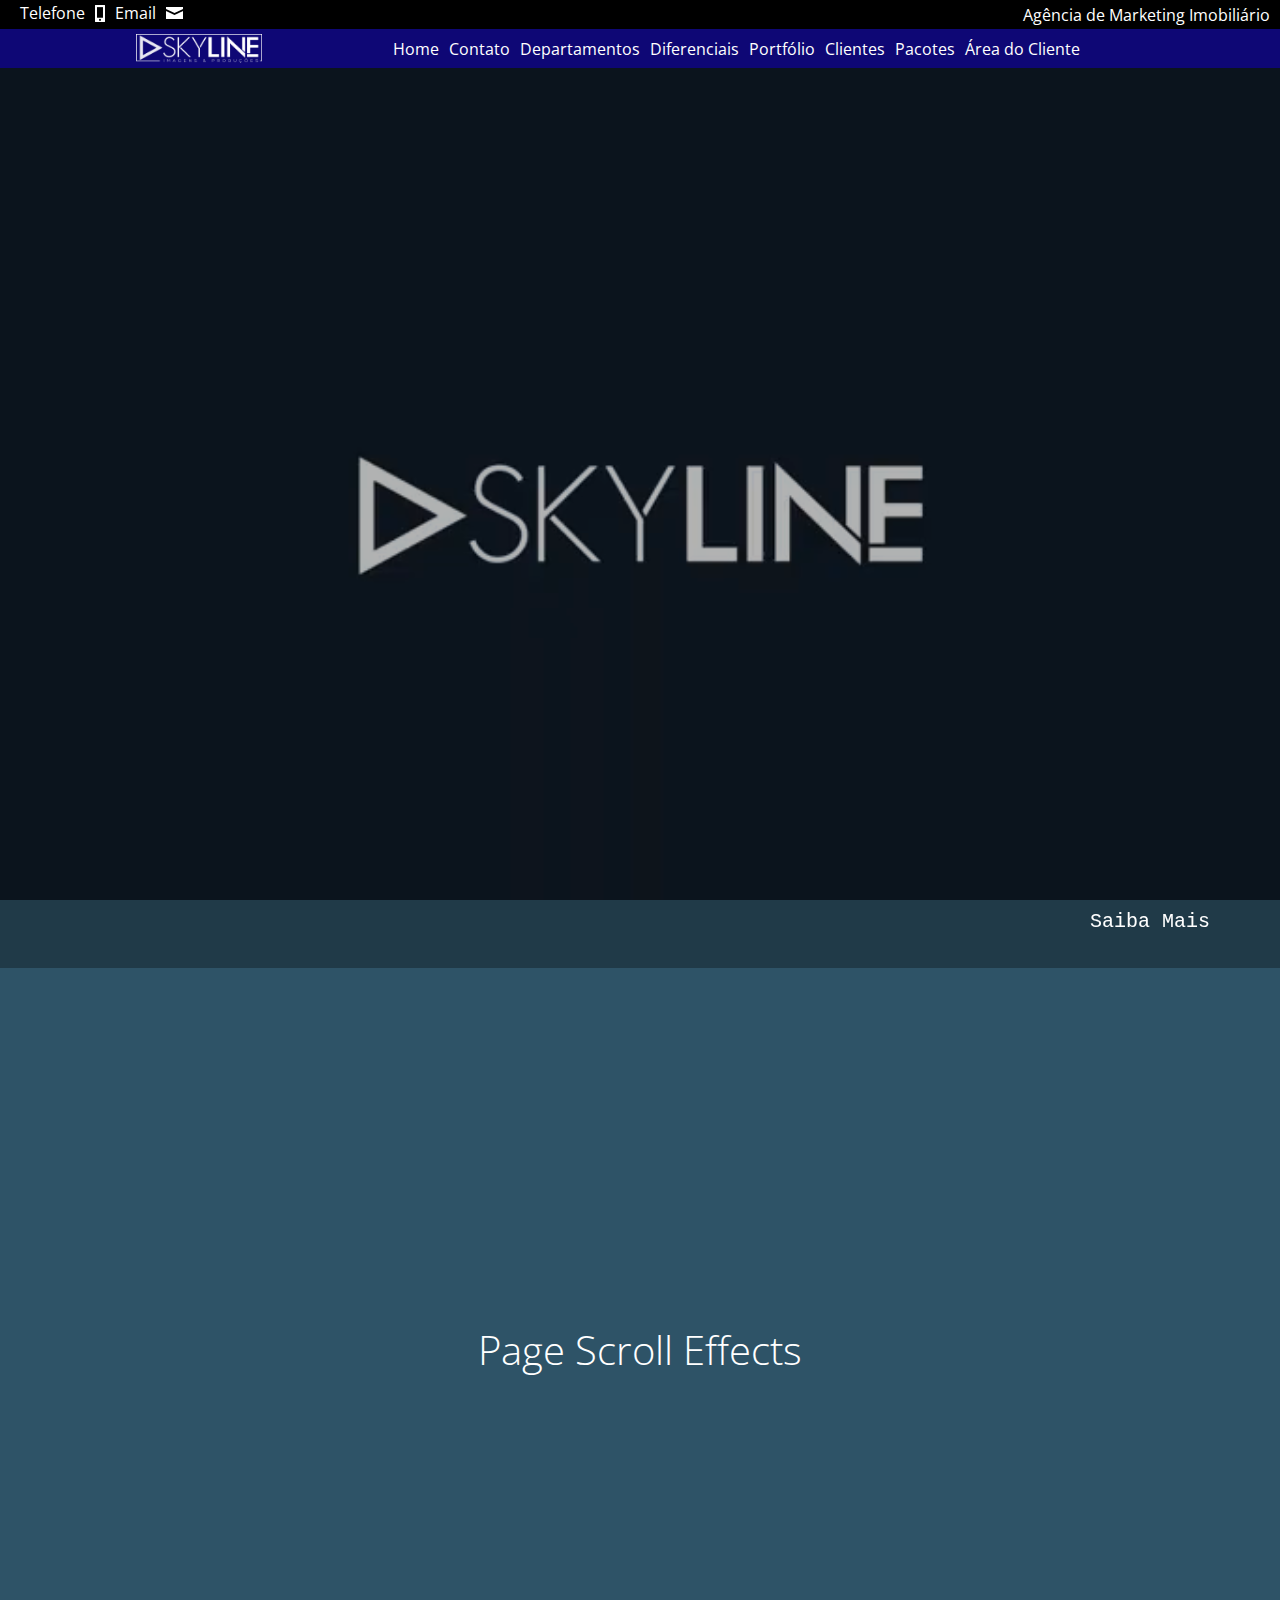
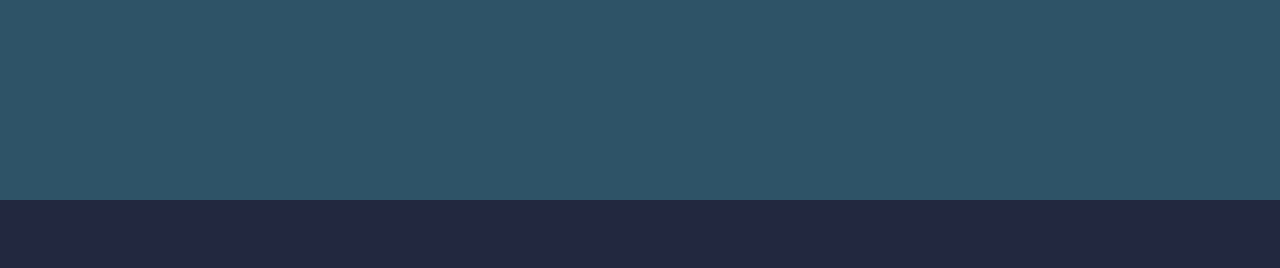
==== index.html @ b9fa9460 "primeira versão" ====
<!DOCTYPE html>
<html lang="pt-br">
<head>
    <meta charset="UTF-8">
    <meta name="viewport" content="width=device-width, initial-scale=1.0">
    <meta http-equiv="X-UA-Compatible" content="ie=edge">
    <link rel="stylesheet" href="https://stackpath.bootstrapcdn.com/bootstrap/4.3.1/css/bootstrap.min.css" integrity="sha384-ggOyR0iXCbMQv3Xipma34MD+dH/1fQ784/j6cY/iJTQUOhcWr7x9JvoRxT2MZw1T" crossorigin="anonymous">
    <script src="https://code.jquery.com/jquery-3.3.1.slim.min.js" integrity="sha384-q8i/X+965DzO0rT7abK41JStQIAqVgRVzpbzo5smXKp4YfRvH+8abtTE1Pi6jizo" crossorigin="anonymous"></script>
    <script src="https://cdnjs.cloudflare.com/ajax/libs/popper.js/1.14.7/umd/popper.min.js" integrity="sha384-UO2eT0CpHqdSJQ6hJty5KVphtPhzWj9WO1clHTMGa3JDZwrnQq4sF86dIHNDz0W1" crossorigin="anonymous"></script>
    <script src="https://stackpath.bootstrapcdn.com/bootstrap/4.3.1/js/bootstrap.min.js" integrity="sha384-JjSmVgyd0p3pXB1rRibZUAYoIIy6OrQ6VrjIEaFf/nJGzIxFDsf4x0xIM+B07jRM" crossorigin="anonymous"></script>
    <link rel="stylesheet" href="./style.css" crossorigin="anonymous">
    <link href='http://fonts.googleapis.com/css?family=Open+Sans:400,300,700' rel='stylesheet' type='text/css'>
	<link rel="stylesheet" href="sources/css/reset.css"> <!-- CSS reset -->
	<link rel="stylesheet" href="sources/css/style.css"> <!-- Resource style -->
	<script src="sources/js/modernizr.js"></script> <!-- Modernizr -->
</head>
<body data-hijacking="off" data-animation="parallax">
    <nav class="navbar navbar-expand-lg topCard nav-justifield">
        <ul class="navbar-nav mr-auto">
            <li class="nav-item contato">
                Telefone
            </li>
            <li class="nav-item contato">
                <img src="./resources/telefone.png" alt="">
            </li>
            <li class="nav-item contato">
                Email
            </li>
            <li class="nav-item contato">
                    <img src="./resources/email.png" alt="">
            </li>
        </ul>
            Agência de Marketing Imobiliário
    </nav>
  
    <div style="width: 100%;height: 20%;  background-color: #0e0775">
        <nav class="navbar navbar-expand-lg">
                <img  id="imagenTopo" src="./resources/content.png" alt="" width="10%">
                <ul class="navbar-nav mr-auto ">
                    <li class="nav-item">
                            <a class="nav-link" href="#">Home <span class="sr-only">(current)</span></a>
                    </li>
                    <li class="nav-item">
                            <a class="nav-link" href="#">Contato</a>
                    </li>
                    <li id="linktop" class="nav-item">
                            <a class="nav-link" href="#">Departamentos</a>
                    </li>
                    <li class="nav-item">
                            <a class="nav-link" href="#">Diferenciais</a>
                    </li>
                    <li class="nav-item">
                            <a class="nav-link" href="#">Portfólio</a>
                    </li>
                    <li class="nav-item">
                            <a class="nav-link" href="#">Clientes</a>
                    </li>
                    <li class="nav-item">
                            <a class="nav-link" href="#">Pacotes</a>
                    </li>
                    <li class="nav-item">
                            <a class="nav-link" href="#">Área do Cliente</a>
                    </li>
                </ul>
        </nav>
    </div>
    <section class="cd-section visible " >
        <header>
            <div class="overlay"></div>
            <video playsinline="playsinline" autoplay="autoplay" muted="muted" loop="loop" width="100%"  height="100%">
                    <source src="./resources/videos/SkylinePromoVideo.mp4" type="video/mp4">
            </video>
            <div class="container h-100">
                <div class="">
                    <a id="linkSaibaMais" href="#">Saiba Mais</a>
                </div>
            </div>
        </header>
    </section>
    <section class="cd-section visible">
        <div>
           <h2>Page Scroll Effects</h2>
        </div>
    </section>
    <script src="./sources/js/jquery-2.1.4.js"></script>
    <script src="./sources/js/velocity.min.js"></script>
    <script src="./sources/js/velocity.ui.min.js"></script>
    <script src="./sources/js/main.js"></script> <!-- Resource jQuery -->
</body>
</html>
---- style.css ----
.nav{
    background-color: black;

}

#imagenTopo{
    margin-left: 10%;
    margin-right: 10%;
    clear: both;
}
.topCard{
    background-color: black;
    color: white;
}
/*
    Nav  links são todos brancos
*/
.nav-link{
   color: white;
}

.contato{
    margin-left: 10px;
}
.cd-section iframe{
    margin: 0 auto;
    display: block;
}

header {
    position: relative;
    background-color: black;
    height: 75vh;
    min-height: 25rem;
    width: 100%;
    height: 100%;
    overflow: hidden;
  }
  
  header video {
    position: absolute;
    top: 50%;
    left: 50%;
    min-width: 100%;
    min-height: 100%;
    width: auto;
    height: auto;
    z-index: 0;
    -ms-transform: translateX(-50%) translateY(-50%);
    -moz-transform: translateX(-50%) translateY(-50%);
    -webkit-transform: translateX(-50%) translateY(-50%);
    transform: translateX(-50%) translateY(-50%);
  }
  
  header .container {
    position: relative;
    z-index: 2;
  }
  
  header .overlay {
    position: absolute;
    top: 0;
    left: 0;
    height: 100%;
    width: 100%;
    background-color: black;
    opacity: 0.3;
    z-index: 1;
  }
#linkSaibaMais{
    color: white;
    font-family: 'Courier New', Courier, monospace;
    font-size: 20px;
    position: absolute;
    bottom: 4%;
    right: 0;  
  }
---- sources/css/style.css ----
/* -------------------------------- 

Primary style

-------------------------------- */
*, *::after, *::before {
  box-sizing: border-box;
}

html {
  font-size: 62.5%;
}

body {
  font-size: 1.6rem;
  font-family: "Open Sans", sans-serif;
  color: #ffffff;
  background-color: #22283f;
  -webkit-font-smoothing: antialiased;
  -moz-osx-font-smoothing: grayscale;
}
body::before {
  /* never visible - this is used in jQuery to check the current MQ */
  content: 'mobile';
  display: none;
}
@media only screen and (min-width: 1050px) {
  body::before {
    /* never visible - this is used in jQuery to check the current MQ */
    content: 'desktop';
  }
}

a {
  color: #267481;
  text-decoration: none;
}

/* -------------------------------- 

Main Components 

-------------------------------- */
@media only screen and (min-width: 1050px) {
  body[data-hijacking="on"] {
    overflow: hidden;
  }
}

.cd-section {
  height: 100vh;
}
.cd-section h2 {
  line-height: 100vh;
  text-align: center;
  font-size: 2.4rem;
}
.cd-section:first-of-type > div {
  background-color: #2b334f;
}
.cd-section:first-of-type > div::before {
  /* alert -> all scrolling effects are not visible on small devices */
  content: 'Effects not visible on mobile!';
  position: absolute;
  width: 100%;
  text-align: center;
  top: 20px;
  z-index: 2;
  font-weight: bold;
  font-size: 1.3rem;
  text-transform: uppercase;
  color: #6a7083;
}
.cd-section:nth-of-type(2) > div {
  background-color: #2e5367;
}
.cd-section:nth-of-type(3) > div {
  background-color: #267481;
}
.cd-section:nth-of-type(4) > div {
  background-color: #fcb052;
}
.cd-section:nth-of-type(5) > div {
  background-color: #f06a59;
}
[data-animation="parallax"] .cd-section > div, [data-animation="fixed"] .cd-section > div, [data-animation="opacity"] .cd-section > div {
  background-position: center center;
  background-repeat: no-repeat;
  background-size: cover;
}
[data-animation="parallax"] .cd-section:first-of-type > div, [data-animation="fixed"] .cd-section:first-of-type > div, [data-animation="opacity"] .cd-section:first-of-type > div {
  background-image: url("../img/img-1.jpg");
}
[data-animation="parallax"] .cd-section:nth-of-type(2) > div, [data-animation="fixed"] .cd-section:nth-of-type(2) > div, [data-animation="opacity"] .cd-section:nth-of-type(2) > div {
  background-image: url("../img/img-2.jpg");
}
[data-animation="parallax"] .cd-section:nth-of-type(3) > div, [data-animation="fixed"] .cd-section:nth-of-type(3) > div, [data-animation="opacity"] .cd-section:nth-of-type(3) > div {
  background-image: url("../img/img-3.jpg");
}
[data-animation="parallax"] .cd-section:nth-of-type(4) > div, [data-animation="fixed"] .cd-section:nth-of-type(4) > div, [data-animation="opacity"] .cd-section:nth-of-type(4) > div {
  background-image: url("../img/img-4.jpg");
}
[data-animation="parallax"] .cd-section:nth-of-type(5) > div, [data-animation="fixed"] .cd-section:nth-of-type(5) > div, [data-animation="opacity"] .cd-section:nth-of-type(5) > div {
  background-image: url("../img/img-5.jpg");
}
@media only screen and (min-width: 1050px) {
  .cd-section h2 {
    font-size: 4rem;
    font-weight: 300;
  }
  [data-hijacking="on"] .cd-section {
    opacity: 0;
    visibility: hidden;
    position: absolute;
    top: 0;
    left: 0;
    width: 100%;
  }
  [data-hijacking="on"] .cd-section > div {
    visibility: visible;
  }
  [data-hijacking="off"] .cd-section > div {
    opacity: 0;
  }
  [data-animation="rotate"] .cd-section {
    /* enable a 3D-space for children elements */
    -webkit-perspective: 1800px;
    -moz-perspective: 1800px;
    perspective: 1800px;
  }
  [data-hijacking="on"][data-animation="rotate"] .cd-section:not(:first-of-type) {
    -webkit-perspective-origin: center 0;
    -moz-perspective-origin: center 0;
    perspective-origin: center 0;
  }
  [data-animation="scaleDown"] .cd-section > div, [data-animation="gallery"] .cd-section > div, [data-animation="catch"] .cd-section > div {
    box-shadow: 0 0 0 rgba(25, 30, 46, 0.4);
  }
  [data-animation="opacity"] .cd-section.visible > div {
    z-index: 1;
  }
}

@media only screen and (min-width: 1050px) {
  .cd-section:first-of-type > div::before {
    display: none;
  }
}
@media only screen and (min-width: 1050px) {
  .cd-section > div {
    position: fixed;
    top: 0;
    left: 0;
    width: 100%;
    /* Force Hardware Acceleration */
    -webkit-transform: translateZ(0);
    -moz-transform: translateZ(0);
    -ms-transform: translateZ(0);
    -o-transform: translateZ(0);
    transform: translateZ(0);
    -webkit-backface-visibility: hidden;
    backface-visibility: hidden;
  }
  [data-hijacking="on"] .cd-section > div {
    position: absolute;
  }
  [data-animation="rotate"] .cd-section > div {
    -webkit-transform-origin: center bottom;
    -moz-transform-origin: center bottom;
    -ms-transform-origin: center bottom;
    -o-transform-origin: center bottom;
    transform-origin: center bottom;
  }
}

.cd-vertical-nav {
  /* lateral navigation */
  position: fixed;
  z-index: 1;
  right: 3%;
  top: 50%;
  bottom: auto;
  -webkit-transform: translateY(-50%);
  -moz-transform: translateY(-50%);
  -ms-transform: translateY(-50%);
  -o-transform: translateY(-50%);
  transform: translateY(-50%);
  display: none;
}
.cd-vertical-nav a {
  display: block;
  height: 40px;
  width: 40px;
  /* image replace */
  overflow: hidden;
  text-indent: 100%;
  white-space: nowrap;
  background: url(../img/cd-icon-arrow.svg) no-repeat center center;
}
.cd-vertical-nav a.cd-prev {
  -webkit-transform: rotate(180deg);
  -moz-transform: rotate(180deg);
  -ms-transform: rotate(180deg);
  -o-transform: rotate(180deg);
  transform: rotate(180deg);
  margin-bottom: 10px;
}
.cd-vertical-nav a.inactive {
  visibility: hidden;
  opacity: 0;
  -webkit-transition: opacity 0.2s 0s, visibility 0s 0.2s;
  -moz-transition: opacity 0.2s 0s, visibility 0s 0.2s;
  transition: opacity 0.2s 0s, visibility 0s 0.2s;
}
@media only screen and (min-width: 1050px) {
  .cd-vertical-nav {
    display: block;
  }
}
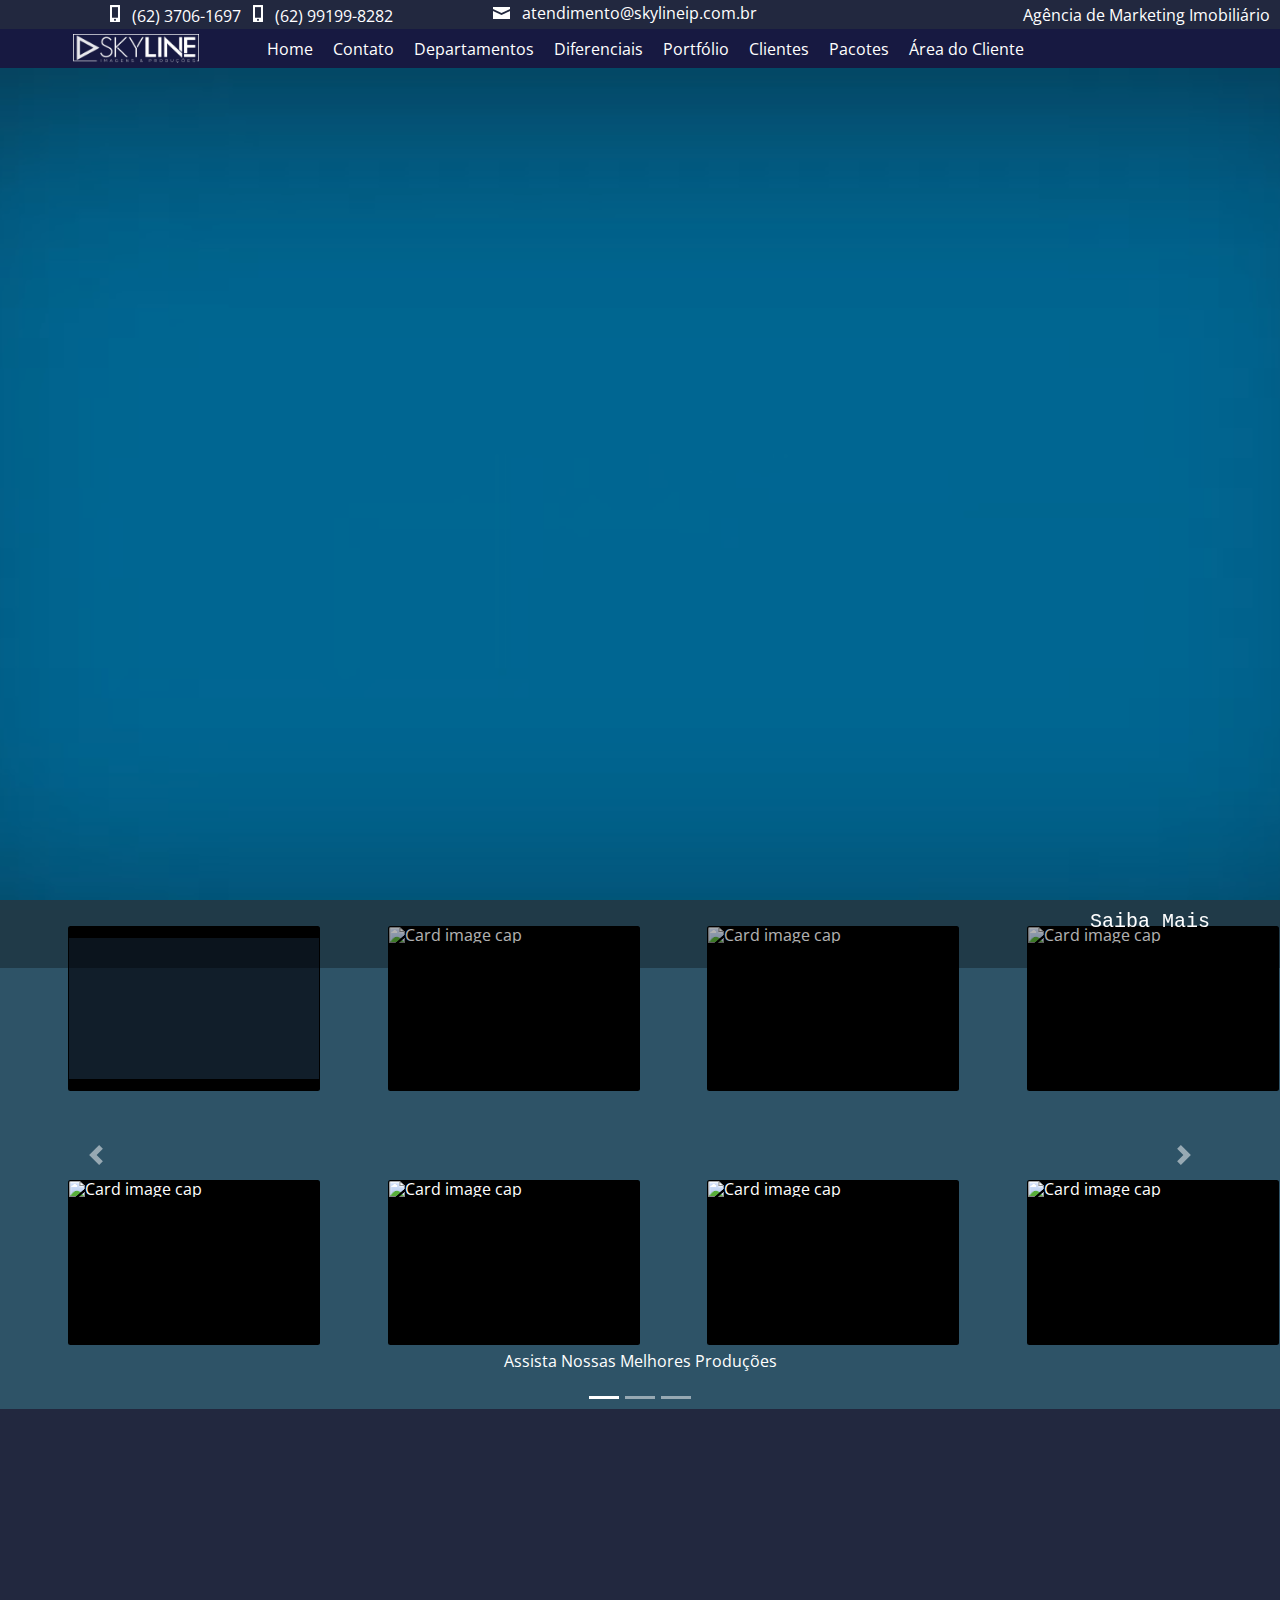
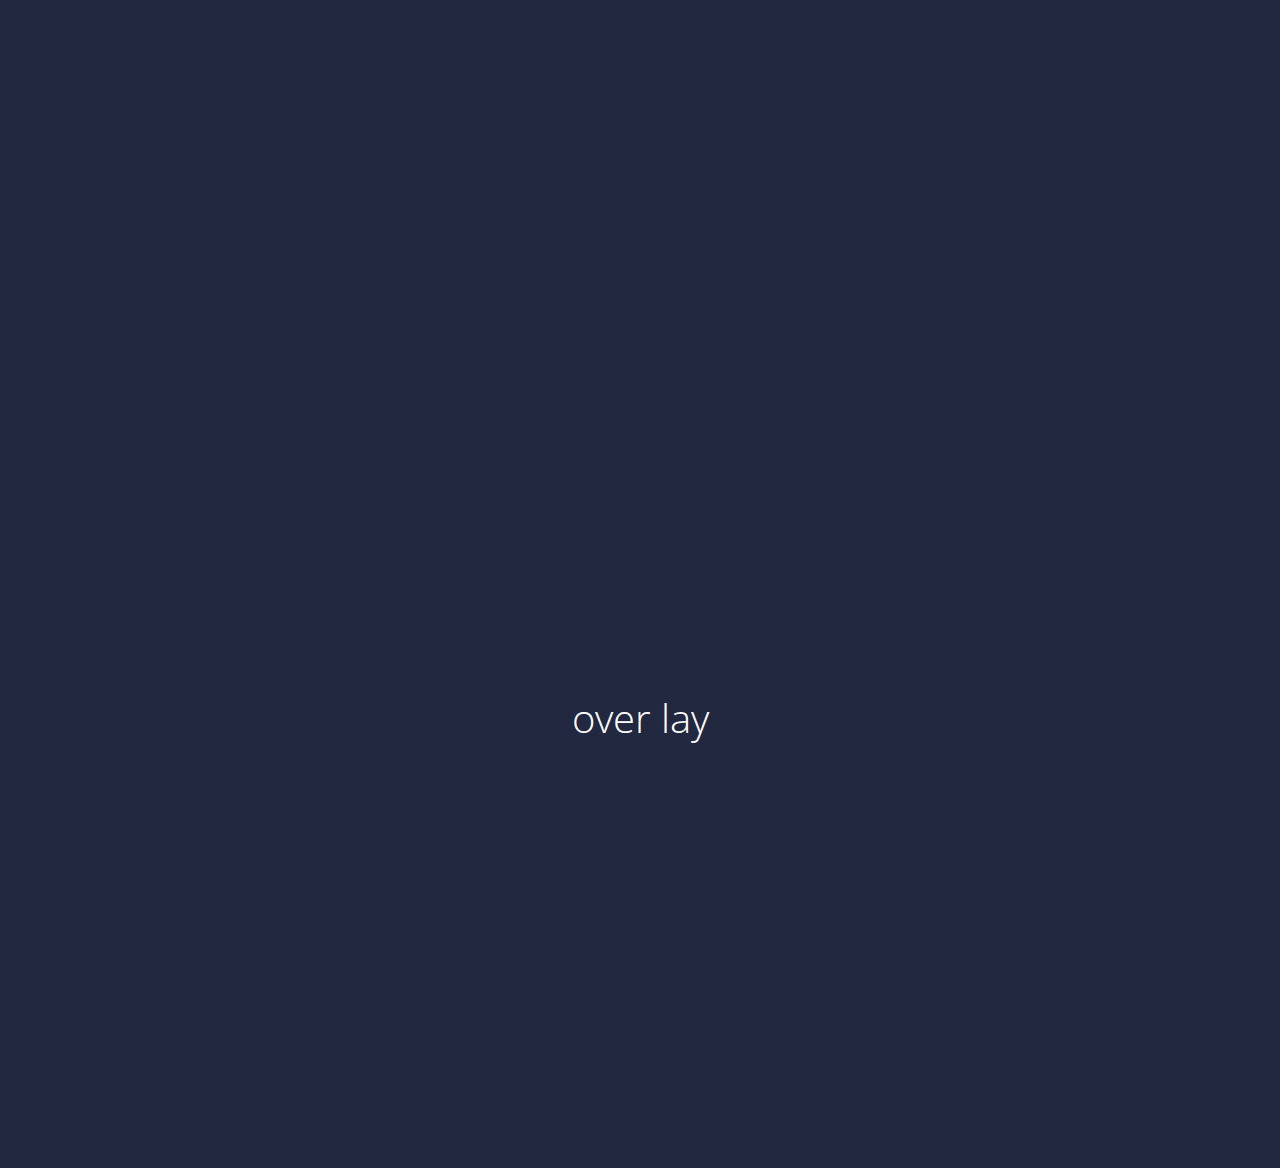
==== commit 68f8c6f1: "Paigina  efeito de carrosel" ====
--- a/index.html
+++ b/index.html
@@ -5,66 +5,64 @@
     <meta name="viewport" content="width=device-width, initial-scale=1.0">
     <meta http-equiv="X-UA-Compatible" content="ie=edge">
     <link rel="stylesheet" href="https://stackpath.bootstrapcdn.com/bootstrap/4.3.1/css/bootstrap.min.css" integrity="sha384-ggOyR0iXCbMQv3Xipma34MD+dH/1fQ784/j6cY/iJTQUOhcWr7x9JvoRxT2MZw1T" crossorigin="anonymous">
+    <link rel="stylesheet" href="sources/css/reset.css"> <!-- CSS reset -->
+    <link rel="stylesheet" href="sources/css/style.css"> <!-- Resource style -->
+    <link rel="stylesheet" href="./style.css" crossorigin="anonymous">
+    <link href='http://fonts.googleapis.com/css?family=Open+Sans:400,300,700' rel='stylesheet' type='text/css'>
     <script src="https://code.jquery.com/jquery-3.3.1.slim.min.js" integrity="sha384-q8i/X+965DzO0rT7abK41JStQIAqVgRVzpbzo5smXKp4YfRvH+8abtTE1Pi6jizo" crossorigin="anonymous"></script>
     <script src="https://cdnjs.cloudflare.com/ajax/libs/popper.js/1.14.7/umd/popper.min.js" integrity="sha384-UO2eT0CpHqdSJQ6hJty5KVphtPhzWj9WO1clHTMGa3JDZwrnQq4sF86dIHNDz0W1" crossorigin="anonymous"></script>
     <script src="https://stackpath.bootstrapcdn.com/bootstrap/4.3.1/js/bootstrap.min.js" integrity="sha384-JjSmVgyd0p3pXB1rRibZUAYoIIy6OrQ6VrjIEaFf/nJGzIxFDsf4x0xIM+B07jRM" crossorigin="anonymous"></script>
-    <link rel="stylesheet" href="./style.css" crossorigin="anonymous">
-    <link href='http://fonts.googleapis.com/css?family=Open+Sans:400,300,700' rel='stylesheet' type='text/css'>
-	<link rel="stylesheet" href="sources/css/reset.css"> <!-- CSS reset -->
-	<link rel="stylesheet" href="sources/css/style.css"> <!-- Resource style -->
 	<script src="sources/js/modernizr.js"></script> <!-- Modernizr -->
 </head>
-<body data-hijacking="off" data-animation="parallax">
-    <nav class="navbar navbar-expand-lg topCard nav-justifield">
+<body data-hijacking="off" data-animation="none">
+    <nav class="navbar navbar-expand-lg nav-justifield">
         <ul class="navbar-nav mr-auto">
             <li class="nav-item contato">
-                Telefone
+                <img src="./resources/telefone.png" alt=""> &nbsp; 
+                (62) 3706-1697 &nbsp;
+                <img src="./resources/telefone.png" alt=""> &nbsp; 
+                (62) 99199-8282
+               
             </li>
             <li class="nav-item contato">
-                <img src="./resources/telefone.png" alt="">
-            </li>
-            <li class="nav-item contato">
-                Email
-            </li>
-            <li class="nav-item contato">
-                    <img src="./resources/email.png" alt="">
+                <img src="./resources/email.png" alt=""> &nbsp;
+                atendimento@skylineip.com.br
             </li>
         </ul>
             Agência de Marketing Imobiliário
     </nav>
-  
-    <div style="width: 100%;height: 20%;  background-color: #0e0775">
-        <nav class="navbar navbar-expand-lg">
-                <img  id="imagenTopo" src="./resources/content.png" alt="" width="10%">
+    <div style="width: 100%;height: 20%;  background-color: #171941">
+        <nav class="navbar navbar-expand-lg subTopNavBar">
+                <img  id="imagenLogo" src="./resources/content.png" alt="Logo Skyline" width="10%">
                 <ul class="navbar-nav mr-auto ">
-                    <li class="nav-item">
-                            <a class="nav-link" href="#">Home <span class="sr-only">(current)</span></a>
-                    </li>
-                    <li class="nav-item">
-                            <a class="nav-link" href="#">Contato</a>
-                    </li>
-                    <li id="linktop" class="nav-item">
-                            <a class="nav-link" href="#">Departamentos</a>
-                    </li>
-                    <li class="nav-item">
-                            <a class="nav-link" href="#">Diferenciais</a>
-                    </li>
-                    <li class="nav-item">
-                            <a class="nav-link" href="#">Portfólio</a>
-                    </li>
-                    <li class="nav-item">
-                            <a class="nav-link" href="#">Clientes</a>
-                    </li>
-                    <li class="nav-item">
-                            <a class="nav-link" href="#">Pacotes</a>
-                    </li>
-                    <li class="nav-item">
-                            <a class="nav-link" href="#">Área do Cliente</a>
+                    <li class="nav-item subBarItem">
+                            <a class="subBarLink nav-link" href="#">Home <span class="sr-only">(current)</span></a>
+                    </li>
+                    <li class="nav-item subBarItem">
+                            <a class="subBarLink nav-link" href="#">Contato</a>
+                    </li>
+                    <li class="nav-item subBarItem">
+                            <a class="subBarLink nav-link" href="#">Departamentos</a>
+                    </li>
+                    <li class="nav-item subBarItem">
+                            <a class="subBarLink nav-link" href="#">Diferenciais</a>
+                    </li>
+                    <li class="nav-item subBarItem">
+                            <a class="subBarLink nav-link" href="#">Portfólio</a>
+                    </li>
+                    <li class="nav-item subBarItem">
+                            <a class="subBarLink nav-link" href="#">Clientes</a>
+                    </li>
+                    <li class="nav-item subBarItem">
+                            <a class="subBarLink nav-link" href="#">Pacotes</a>
+                    </li>
+                    <li class="nav-item subBarItem">
+                            <a class="subBarLink nav-link" href="#">Área do Cliente</a>
                     </li>
                 </ul>
         </nav>
     </div>
-    <section class="cd-section visible " >
+    <section class="cd-section visible paginaum" >
         <header>
             <div class="overlay"></div>
             <video playsinline="playsinline" autoplay="autoplay" muted="muted" loop="loop" width="100%"  height="100%">
@@ -77,10 +75,229 @@
             </div>
         </header>
     </section>
-    <section class="cd-section visible">
-        <div>
-           <h2>Page Scroll Effects</h2>
+    <section class="cd-section visible paginadois">
+        <!--Carousel Wrapper-->
+        <div id="video-carousel-example2" class="carousel slide carousel-fade" data-ride="carousel">
+            <!--Indicadores-->
+            <ol class="carousel-indicators">
+                <li data-target="#video-carousel-example2" data-slide-to="0" class="active"></li>
+                <li data-target="#video-carousel-example2" data-slide-to="1"></li>
+                <li data-target="#video-carousel-example2" data-slide-to="2"></li>
+            </ol>
+            <!--/.Indicadores-->
+            <!--Slides-->
+            <div class="carousel-inner" role="listbox">
+            <!-- First slide -->
+            <div class="carousel-item active">
+                <!--Mask color-->
+                <div class="view">
+                    <div class="card videoList">
+                    <video playsinline="playsinline" autoplay="autoplay" muted="muted" loop="loop" width="100%"  height="100%">
+                            <source src="./resources/videos/SkylinePromoVideo.mp4" type="video/mp4">
+                    </video>
+                    </div>
+                    <div class="card videoList">
+                    <img class="card-img-top" src="..." alt="Card image cap">
+                        <div class="card-body">
+                            
+                        </div>
+                    </div>
+                    <div class="card videoList">
+                    <img class="card-img-top" src="..." alt="Card image cap">
+                        <div class="card-body">
+                            
+                        </div>
+                    </div>
+                    <div class="card videoList">
+                    <img class="card-img-top" src="..." alt="Card image cap">
+                        <div class="card-body">
+                            
+                        </div>
+                    </div>
+                    <div class="quebraFloat"></div>
+                    <div class="card videoList">
+                    <img class="card-img-top" src="..." alt="Card image cap">
+                        <div class="card-body">
+                            
+                        </div>
+                    </div>
+                    <div class="card videoList">
+                    <img class="card-img-top" src="..." alt="Card image cap">
+                        <div class="card-body">
+                            
+                        </div>
+                    </div>
+                    <div class="card videoList">
+                    <img class="card-img-top" src="..." alt="Card image cap">
+                        <div class="card-body">
+                            
+                        </div>
+                    </div>
+                    <div class="card videoList">
+                    <img class="card-img-top" src="..." alt="Card image cap">
+                        <div class="card-body">
+                            
+                        </div>
+                    </div>                
+                </div>
+                <!--Caption-->
+                <div class="carousel-caption">
+                <div class="animated fadeInDown">
+                    <h3 class="h3-responsive">Assista Nossas Melhores Produções</h3>
+                </div>
+                </div>
+                <!--Caption-->
+            </div>
+            <!-- /.First slide -->
+        
+            <!-- Second slide -->
+            <div class="carousel-item">
+                <!--Mask color-->
+                <div class="view">
+                        <div class="card videoList">
+                        <img class="card-img-top" src="..." alt="Card image cap">
+                            <div class="card-body">
+                                
+                            </div>
+                        </div>
+                        <div class="card videoList">
+                        <img class="card-img-top" src="..." alt="Card image cap">
+                            <div class="card-body">
+                                
+                            </div>
+                        </div>
+                        <div class="card videoList">
+                        <img class="card-img-top" src="..." alt="Card image cap">
+                            <div class="card-body">
+                                
+                            </div>
+                        </div>
+                        <div class="card videoList">
+                        <img class="card-img-top" src="..." alt="Card image cap">
+                            <div class="card-body">
+                                
+                            </div>
+                        </div>
+                        <div class="quebraFloat"></div>
+                        <div class="card videoList">
+                        <img class="card-img-top" src="..." alt="Card image cap">
+                            <div class="card-body">
+                                
+                            </div>
+                        </div>
+                        <div class="card videoList">
+                        <img class="card-img-top" src="..." alt="Card image cap">
+                            <div class="card-body">
+                                
+                            </div>
+                        </div>
+                        <div class="card videoList">
+                        <img class="card-img-top" src="..." alt="Card image cap">
+                            <div class="card-body">
+                                
+                            </div>
+                        </div>
+                        <div class="card videoList">
+                        <img class="card-img-top" src="..." alt="Card image cap">
+                            <div class="card-body">
+                                
+                            </div>
+                        </div>
+                <div class="mask rgba-purple-slight"></div>
+                </div>
+        
+                <!--Caption-->
+                <div class="carousel-caption">
+                <div class="animated fadeInDown">
+                    <h3 class="h3-responsive">Super light mask</h3>
+                </div>
+                </div>
+                <!--Caption-->
+            </div>
+            <!-- /.Second slide -->
+        
+            <!-- Third slide -->
+            <div class="carousel-item">
+                <!--Mask color-->
+                <div class="view">
+                    <div class="card videoList">
+                        <img class="card-img-top" src="..." alt="Card image cap">
+                            <div class="card-body">
+                                
+                            </div>
+                        </div>
+                        <div class="card videoList">
+                        <img class="card-img-top" src="..." alt="Card image cap">
+                            <div class="card-body">
+                                
+                            </div>
+                        </div>
+                        <div class="card videoList">
+                        <img class="card-img-top" src="..." alt="Card image cap">
+                            <div class="card-body">
+                                
+                            </div>
+                        </div>
+                        <div class="card videoList">
+                        <img class="card-img-top" src="..." alt="Card image cap">
+                            <div class="card-body">
+                                
+                            </div>
+                        </div>
+                        <div class="quebraFloat"></div>
+                        <div class="card videoList">
+                        <img class="card-img-top" src="..." alt="Card image cap">
+                            <div class="card-body">
+                                
+                            </div>
+                        </div>
+                        <div class="card videoList">
+                        <img class="card-img-top" src="..." alt="Card image cap">
+                            <div class="card-body">
+                                
+                            </div>
+                        </div>
+                        <div class="card videoList">
+                        <img class="card-img-top" src="..." alt="Card image cap">
+                            <div class="card-body">
+                                
+                            </div>
+                        </div>
+                        <div class="card videoList">
+                        <img class="card-img-top" src="..." alt="Card image cap">
+                            <div class="card-body">
+                                
+                            </div>
+                        </div>
+                <div class="mask rgba-black-strong"></div>
+                </div>
+        
+                <!--Caption-->
+                <div class="carousel-caption">
+                <div class="animated fadeInDown">
+                    <h3 class="h3-responsive">Strong mask</h3>
+                </div>
+                </div>
+                <!--Caption-->
+            </div>
+            <!-- /.Third slide -->
+            </div>
+            <!--/.Slides-->
+            <!--Controls-->
+            <a class="carousel-control-prev" href="#video-carousel-example2" role="button" data-slide="prev">
+                <span class="carousel-control-prev-icon" aria-hidden="true"></span>
+                <span class="sr-only">Previous</span>
+            </a>
+            <a class="carousel-control-next" href="#video-carousel-example2" role="button" data-slide="next">
+                <span class="carousel-control-next-icon" aria-hidden="true"></span>
+                <span class="sr-only">Next</span>
+            </a>
+            <!--/.Controls-->
         </div>
+      <!--Carousel Wrapper-->
+    </section>
+    <section class="cd-section visible paginatres">
+        <h2>over lay</h2>
     </section>
     <script src="./sources/js/jquery-2.1.4.js"></script>
     <script src="./sources/js/velocity.min.js"></script>
--- a/style.css
+++ b/style.css
@@ -1,32 +1,38 @@
-.nav{
-    background-color: black;
-
+/* Barras de cima da pagina
+*
+*/
+/* Ajustes da Logo */
+#imagenLogo{
+    margin-left: 5%;
+    margin-right: 5%;
+}
+.topNav{
+    background-color: rgb(0, 0, 0);
+    color: white;
+}
+.subBarItem{
+  margin-right: 10px;
+  color: white;
+}
+.contato{
+  margin-left: 100px;
 }
 
-#imagenTopo{
-    margin-left: 10%;
-    margin-right: 10%;
-    clear: both;
-}
-.topCard{
-    background-color: black;
-    color: white;
-}
-/*
-    Nav  links são todos brancos
-*/
-.nav-link{
+.subBarLink{
    color: white;
 }
 
-.contato{
-    margin-left: 10px;
+
+/*
+**1ª Pagina (Slide)
+*/
+/*
+* Geremciamento de estilos do video
+*/
+.cd-section iframe{
+  margin: 0 auto;
+  display: block;
 }
-.cd-section iframe{
-    margin: 0 auto;
-    display: block;
-}
-
 header {
     position: relative;
     background-color: black;
@@ -67,6 +73,9 @@
     opacity: 0.3;
     z-index: 1;
   }
+/* Ajuste do Link saiba mais 
+**
+*/
 #linkSaibaMais{
     color: white;
     font-family: 'Courier New', Courier, monospace;
@@ -75,4 +84,21 @@
     bottom: 4%;
     right: 0;  
   }
-
+/*
+**2ª Pagina (Slide)
+*/
+.paginadois{
+  
+}
+.videoList{
+  margin-top: 2%;
+  margin-left: 5.3%;
+  margin-bottom: 5%;
+  height: 165px;
+  width: 252px;
+  float: left;
+  background-color: black;
+}
+.quebraFloat{
+  clear: both;
+}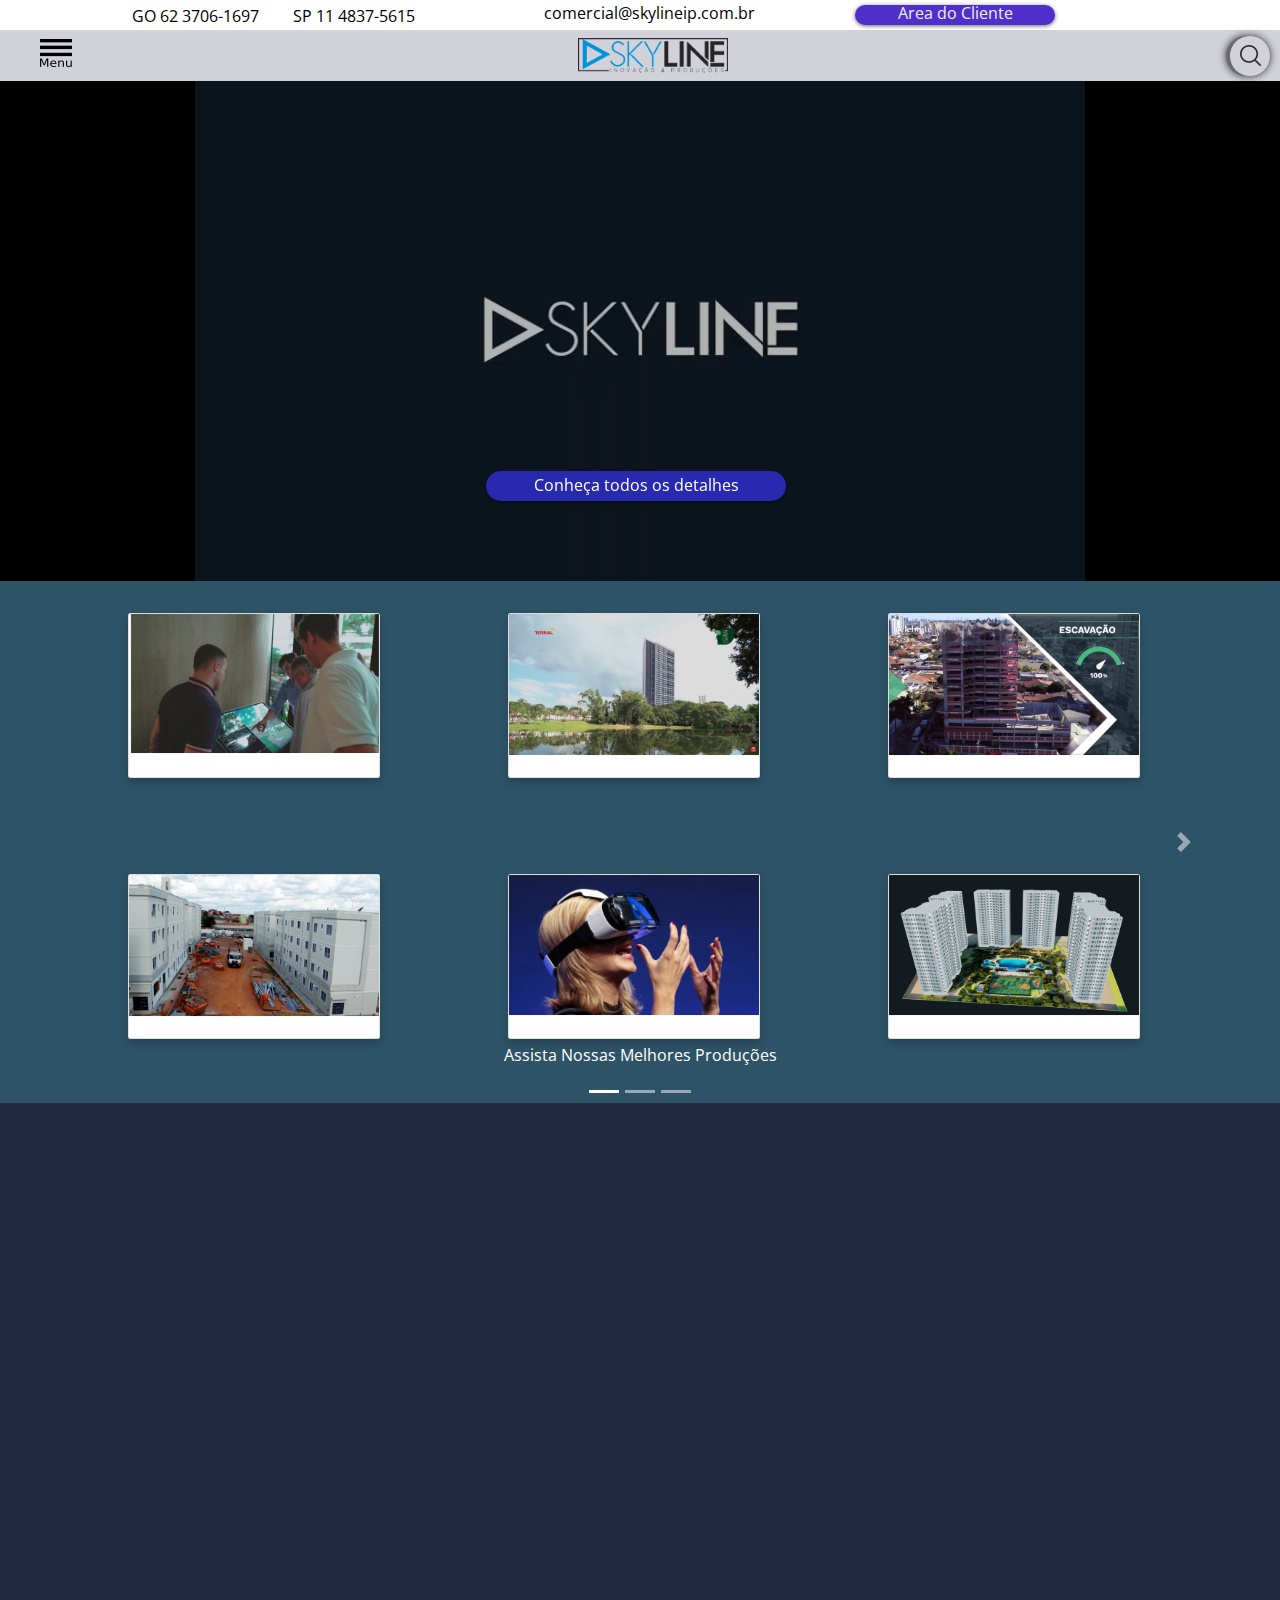
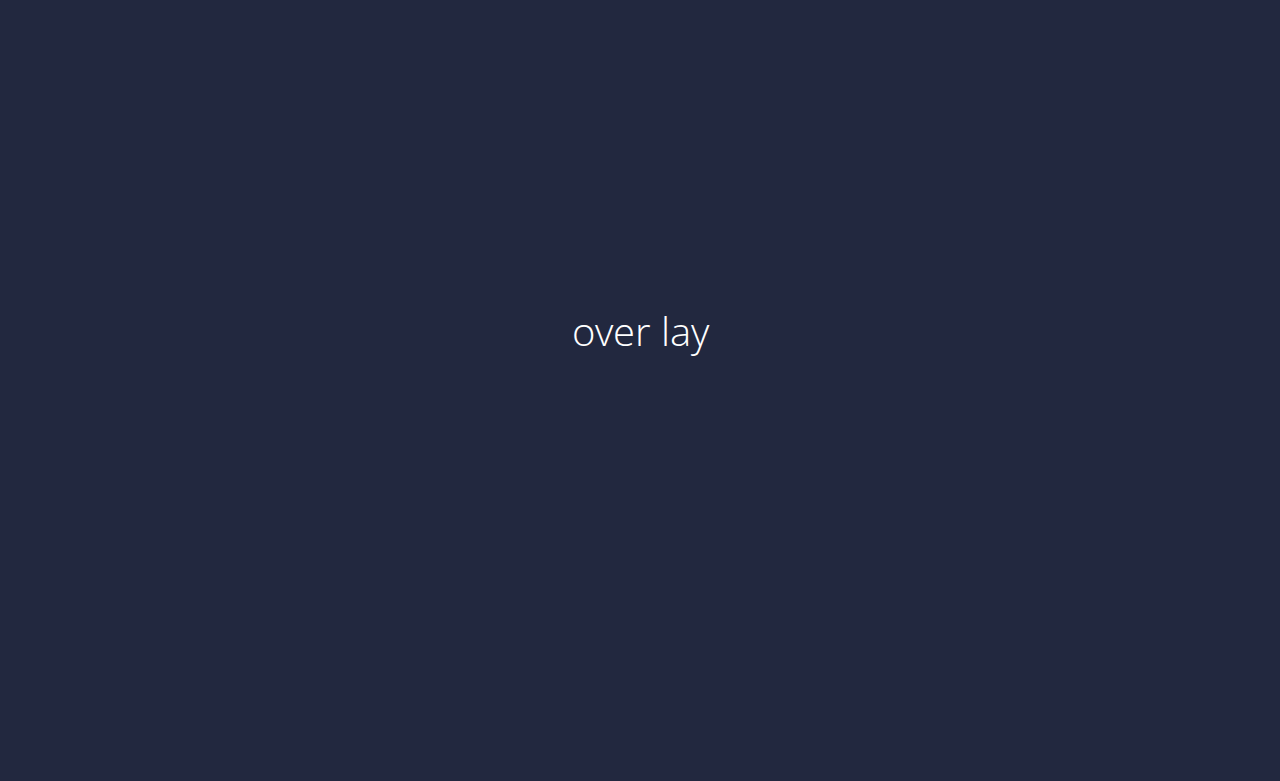
==== commit 086b4cbd: "ajustes de layout correçao carroceu" ====
--- a/index.html
+++ b/index.html
@@ -12,296 +12,258 @@
     <script src="https://code.jquery.com/jquery-3.3.1.slim.min.js" integrity="sha384-q8i/X+965DzO0rT7abK41JStQIAqVgRVzpbzo5smXKp4YfRvH+8abtTE1Pi6jizo" crossorigin="anonymous"></script>
     <script src="https://cdnjs.cloudflare.com/ajax/libs/popper.js/1.14.7/umd/popper.min.js" integrity="sha384-UO2eT0CpHqdSJQ6hJty5KVphtPhzWj9WO1clHTMGa3JDZwrnQq4sF86dIHNDz0W1" crossorigin="anonymous"></script>
     <script src="https://stackpath.bootstrapcdn.com/bootstrap/4.3.1/js/bootstrap.min.js" integrity="sha384-JjSmVgyd0p3pXB1rRibZUAYoIIy6OrQ6VrjIEaFf/nJGzIxFDsf4x0xIM+B07jRM" crossorigin="anonymous"></script>
-	<script src="sources/js/modernizr.js"></script> <!-- Modernizr -->
+    <script src="sources/js/modernizr.js"></script> <!-- Modernizr -->    
 </head>
-<body data-hijacking="off" data-animation="none">
-    <nav class="navbar navbar-expand-lg nav-justifield">
+<body>
+    <nav class="navbar navbar-expand-lg nav-justifield topNav">
         <ul class="navbar-nav mr-auto">
             <li class="nav-item contato">
                 <img src="./resources/telefone.png" alt=""> &nbsp; 
-                (62) 3706-1697 &nbsp;
+                GO 62 3706-1697 &nbsp;
                 <img src="./resources/telefone.png" alt=""> &nbsp; 
-                (62) 99199-8282
-               
+                SP 11 4837-5615
             </li>
             <li class="nav-item contato">
                 <img src="./resources/email.png" alt=""> &nbsp;
-                atendimento@skylineip.com.br
+                <a class="blackLinks" href="mailto:comercial@skylineip.com.br">comercial@skylineip.com.br</a>
             </li>
+            <li id="areaDoCliente" class="nav-item contato" >
+                <a >Area do Cliente</a>
+            </li>
+            
         </ul>
-            Agência de Marketing Imobiliário
     </nav>
-    <div style="width: 100%;height: 20%;  background-color: #171941">
-        <nav class="navbar navbar-expand-lg subTopNavBar">
-                <img  id="imagenLogo" src="./resources/content.png" alt="Logo Skyline" width="10%">
+    
+    <div style="width: 100%;height: 20%;  background-color: #D1D1D9">
+        <nav class="navbar  ">
+            <button class="navbar-toggler" type="button" data-toggle="collapse" data-target="#navbarSupportedContent" aria-controls="navbarSupportedContent" aria-expanded="true" aria-label="Toggle navigation">
+                <span class="navbar-toggler-icon">
+                </span>
+                <img src="./resources/imagens/menu.png" alt="">
+            </button>
+            <img  id="imagenLogo" src="./resources/content.png" alt="Logo Skyline">
+            <div class="searchbar">
+                <input id="parametroBusca" class="search_input" onkeypress="enterCacth(event)" type="text" name="" placeholder="Pesquisar no Site">
+                <a id="linkParaBusca"  onclick="onSearchClick()"   class="search_icon">
+                    <img src="./resources/imagens/search.png" alt="">
+                </a>
+            </div>
+            
+            <div class="collapse navbar-collapse" id="navbarSupportedContent">
                 <ul class="navbar-nav mr-auto ">
                     <li class="nav-item subBarItem">
-                            <a class="subBarLink nav-link" href="#">Home <span class="sr-only">(current)</span></a>
-                    </li>
-                    <li class="nav-item subBarItem">
-                            <a class="subBarLink nav-link" href="#">Contato</a>
-                    </li>
-                    <li class="nav-item subBarItem">
-                            <a class="subBarLink nav-link" href="#">Departamentos</a>
-                    </li>
-                    <li class="nav-item subBarItem">
-                            <a class="subBarLink nav-link" href="#">Diferenciais</a>
-                    </li>
-                    <li class="nav-item subBarItem">
-                            <a class="subBarLink nav-link" href="#">Portfólio</a>
-                    </li>
-                    <li class="nav-item subBarItem">
-                            <a class="subBarLink nav-link" href="#">Clientes</a>
-                    </li>
-                    <li class="nav-item subBarItem">
-                            <a class="subBarLink nav-link" href="#">Pacotes</a>
-                    </li>
-                    <li class="nav-item subBarItem">
-                            <a class="subBarLink nav-link" href="#">Área do Cliente</a>
+                        <a class="subBarLink nav-link" href="#">Home <span class="sr-only">(current)</span></a>
+                    </li>
+                    <li class="nav-item subBarItem">
+                        <a class="subBarLink nav-link" href="#">Contato</a>
+                    </li>
+                    <li class="nav-item subBarItem">
+                        <a class="subBarLink nav-link" href="#">Departamentos</a>
+                    </li>
+                    <li class="nav-item subBarItem">
+                        <a class="subBarLink nav-link" href="#">Diferenciais</a>
+                    </li>
+                    <li class="nav-item subBarItem">
+                        <a class="subBarLink nav-link" href="#">Portfólio</a>
+                    </li>
+                    <li class="nav-item subBarItem">
+                        <a class="subBarLink nav-link" href="#">Clientes</a>
+                    </li>
+                    <li class="nav-item subBarItem">
+                        <a class="subBarLink nav-link" href="#">Pacotes</a>
                     </li>
                 </ul>
+            </div>
         </nav>
     </div>
-    <section class="cd-section visible paginaum" >
-        <header>
-            <div class="overlay"></div>
-            <video playsinline="playsinline" autoplay="autoplay" muted="muted" loop="loop" width="100%"  height="100%">
-                    <source src="./resources/videos/SkylinePromoVideo.mp4" type="video/mp4">
-            </video>
-            <div class="container h-100">
-                <div class="">
-                    <a id="linkSaibaMais" href="#">Saiba Mais</a>
+    <section>
+        <div id="carouselExampleSlidesOnly" class="carousel slide" data-ride="">
+            <div class="carousel-inner" >
+                <div class="carousel-item active" >
+                    <header>
+                        <div class="overlay"></div>
+                        <video playsinline="playsinline" autoplay="autoplay" muted="muted" loop="loop" width="100%"  height="100%">
+                            <source src="./resources/videos/SkylinePromoVideo.mp4" type="video/mp4"/>
+                        </video>
+                        <div id="linkSaibaMais" class="container h-100">
+                            <a id="textSaibaMaisLink" href="#">Conheça todos os detalhes</a>
+                        </div>
+                    </header>
+                </div>
+                <div class="carousel-item">
+                    <img class="d-block w-100" src="..." alt="Second slide">
+                </div>
+                <div class="carousel-item">
+                    <img class="d-block w-100" src="..." alt="Third slide">
                 </div>
             </div>
-        </header>
+        </div>
     </section>
-    <section class="cd-section visible paginadois">
+    <section class="cd-section visible">
         <!--Carousel Wrapper-->
-        <div id="video-carousel-example2" class="carousel slide carousel-fade" data-ride="carousel">
-            <!--Indicadores-->
+        <div id="carrocel-de-videos" class="carousel slide " data-ride=""><!--carousel-->
+            <!--Indicadores--> 
             <ol class="carousel-indicators">
-                <li data-target="#video-carousel-example2" data-slide-to="0" class="active"></li>
-                <li data-target="#video-carousel-example2" data-slide-to="1"></li>
-                <li data-target="#video-carousel-example2" data-slide-to="2"></li>
+                <li data-target="#carrocel-de-videos" data-slide-to="0" class="active"></li>
+                <li data-target="#carrocel-de-videos" data-slide-to="1"></li>
+                <li data-target="#carrocel-de-videos" data-slide-to="2"></li>
             </ol>
             <!--/.Indicadores-->
             <!--Slides-->
             <div class="carousel-inner" role="listbox">
-            <!-- First slide -->
-            <div class="carousel-item active">
-                <!--Mask color-->
-                <div class="view">
-                    <div class="card videoList">
-                    <video playsinline="playsinline" autoplay="autoplay" muted="muted" loop="loop" width="100%"  height="100%">
-                            <source src="./resources/videos/SkylinePromoVideo.mp4" type="video/mp4">
-                    </video>
+                <!-- First slide -->
+                <div class="carousel-item carroselGeral active" >
+                    <!--Mask color-->
+                    <div id="firstSlide" class="view" >
+                        <div id="cardsFirstSlide" class="card videoList">
+                            <div>
+                                <!-- Grid column -->
+                                <!--Modal: Name-->
+                                <div class="modal fade" id="modal4" tabindex="-1" role="dialog" aria-labelledby="myModalLabel" aria-hidden="true">
+                                    <div class="modal-dialog modal-lg" role="document">
+                                        <!--Content-->
+                                        
+                                        <div class="modal-content">
+                                            <!--Body-->
+                                            <div id="elemento" class="modal-body mb-0 p-0" >
+                                                <button class="close" data-dismiss="modal">Fechar</button>
+                                                <div class="embed-responsive embed-responsive-16by9 z-depth-1-half">
+                                                    
+                                                    <video controls onblur="pause()">
+                                                        <source src="./resources/videos/SkylinePromoVideo.mp4" type="video/mp4">
+                                                        </video>
+                                                        
+                                                    </div>
+                                                    
+                                                </div>
+                                            </div>
+                                            <!--/.Content-->
+                                            
+                                        </div>
+                                    </div>
+                                    <!--Modal: Name-->
+                                    
+                                    <a><img class="img-fluid z-depth-1" src="./resources/imagens/cartoes/firstSlide/0001.png" alt="video"
+                                        data-toggle="modal" data-target="#modal4"></a>
+                                    </div>
+                                    
+                                </div>               
+                            </div>
+                            <!--Caption-->
+                            <div class="carousel-caption">
+                                <div class="animated fadeInDown">
+                                    <h3 class="h3-responsive">Assista Nossas Melhores Produções</h3>
+                                </div>
+                            </div>
+                            <!--Caption-->
+                        </div>
+                        <!-- /.First slide -->
+                        
+                        <!-- Second slide -->
+                        <div class="carousel-item">
+                            <!--Mask color-->
+                            <div class="view">
+                                <div class="mask rgba-purple-slight"></div>
+                            </div>
+                            
+                            <!--Caption-->
+                            <div class="carousel-caption">
+                                <div class="animated fadeInDown">
+                                    <h3 class="h3-responsive">Super light mask</h3>
+                                </div>
+                            </div>
+                            <!--Caption-->
+                        </div>
+                        <!-- /.Second slide -->
+                        
+                        <!-- Third slide -->
+                        <div class="carousel-item">
+                            <!--Mask color-->
+                            <div class="view">
+                                <div class="card videoList">
+                                    <img class="card-img-top" src="..." alt="Card image cap">
+                                    <div class="card-body">
+                                        
+                                    </div>
+                                </div>
+                                <div class="card videoList">
+                                    <img class="card-img-top" src="..." alt="Card image cap">
+                                    <div class="card-body">
+                                        
+                                    </div>
+                                </div>
+                                <div class="card videoList">
+                                    <img class="card-img-top" src="..." alt="Card image cap">
+                                    <div class="card-body">
+                                        
+                                    </div>
+                                </div>
+                                <div class="card videoList">
+                                    <img class="card-img-top" src="..." alt="Card image cap">
+                                    <div class="card-body">
+                                        
+                                    </div>
+                                </div>
+                                <div class="quebraFloat"></div>
+                                <div class="card videoList">
+                                    <img class="card-img-top" src="..." alt="Card image cap">
+                                    <div class="card-body">
+                                        
+                                    </div>
+                                </div>
+                                <div class="card videoList">
+                                    <img class="card-img-top" src="..." alt="Card image cap">
+                                    <div class="card-body">
+                                        
+                                    </div>
+                                </div>
+                                <div class="card videoList">
+                                    <img class="card-img-top" src="..." alt="Card image cap">
+                                    <div class="card-body">
+                                        
+                                    </div>
+                                </div>
+                                <div class="card videoList">
+                                    <img class="card-img-top" src="..." alt="Card image cap">
+                                    <div class="card-body">
+                                        
+                                    </div>
+                                </div>
+                                <div class="mask rgba-black-strong"></div>
+                            </div>
+                            
+                            <!--Caption-->
+                            <div class="carousel-caption">
+                                <div class="animated fadeInDown">
+                                    <h3 class="h3-responsive">Strong mask</h3>
+                                </div>
+                            </div>
+                            <!--Caption-->
+                        </div>
+                        <!-- /.Third slide -->
                     </div>
-                    <div class="card videoList">
-                    <img class="card-img-top" src="..." alt="Card image cap">
-                        <div class="card-body">
-                            
-                        </div>
-                    </div>
-                    <div class="card videoList">
-                    <img class="card-img-top" src="..." alt="Card image cap">
-                        <div class="card-body">
-                            
-                        </div>
-                    </div>
-                    <div class="card videoList">
-                    <img class="card-img-top" src="..." alt="Card image cap">
-                        <div class="card-body">
-                            
-                        </div>
-                    </div>
-                    <div class="quebraFloat"></div>
-                    <div class="card videoList">
-                    <img class="card-img-top" src="..." alt="Card image cap">
-                        <div class="card-body">
-                            
-                        </div>
-                    </div>
-                    <div class="card videoList">
-                    <img class="card-img-top" src="..." alt="Card image cap">
-                        <div class="card-body">
-                            
-                        </div>
-                    </div>
-                    <div class="card videoList">
-                    <img class="card-img-top" src="..." alt="Card image cap">
-                        <div class="card-body">
-                            
-                        </div>
-                    </div>
-                    <div class="card videoList">
-                    <img class="card-img-top" src="..." alt="Card image cap">
-                        <div class="card-body">
-                            
-                        </div>
-                    </div>                
-                </div>
-                <!--Caption-->
-                <div class="carousel-caption">
-                <div class="animated fadeInDown">
-                    <h3 class="h3-responsive">Assista Nossas Melhores Produções</h3>
-                </div>
-                </div>
-                <!--Caption-->
-            </div>
-            <!-- /.First slide -->
-        
-            <!-- Second slide -->
-            <div class="carousel-item">
-                <!--Mask color-->
-                <div class="view">
-                        <div class="card videoList">
-                        <img class="card-img-top" src="..." alt="Card image cap">
-                            <div class="card-body">
-                                
-                            </div>
-                        </div>
-                        <div class="card videoList">
-                        <img class="card-img-top" src="..." alt="Card image cap">
-                            <div class="card-body">
-                                
-                            </div>
-                        </div>
-                        <div class="card videoList">
-                        <img class="card-img-top" src="..." alt="Card image cap">
-                            <div class="card-body">
-                                
-                            </div>
-                        </div>
-                        <div class="card videoList">
-                        <img class="card-img-top" src="..." alt="Card image cap">
-                            <div class="card-body">
-                                
-                            </div>
-                        </div>
-                        <div class="quebraFloat"></div>
-                        <div class="card videoList">
-                        <img class="card-img-top" src="..." alt="Card image cap">
-                            <div class="card-body">
-                                
-                            </div>
-                        </div>
-                        <div class="card videoList">
-                        <img class="card-img-top" src="..." alt="Card image cap">
-                            <div class="card-body">
-                                
-                            </div>
-                        </div>
-                        <div class="card videoList">
-                        <img class="card-img-top" src="..." alt="Card image cap">
-                            <div class="card-body">
-                                
-                            </div>
-                        </div>
-                        <div class="card videoList">
-                        <img class="card-img-top" src="..." alt="Card image cap">
-                            <div class="card-body">
-                                
-                            </div>
-                        </div>
-                <div class="mask rgba-purple-slight"></div>
-                </div>
-        
-                <!--Caption-->
-                <div class="carousel-caption">
-                <div class="animated fadeInDown">
-                    <h3 class="h3-responsive">Super light mask</h3>
-                </div>
-                </div>
-                <!--Caption-->
-            </div>
-            <!-- /.Second slide -->
-        
-            <!-- Third slide -->
-            <div class="carousel-item">
-                <!--Mask color-->
-                <div class="view">
-                    <div class="card videoList">
-                        <img class="card-img-top" src="..." alt="Card image cap">
-                            <div class="card-body">
-                                
-                            </div>
-                        </div>
-                        <div class="card videoList">
-                        <img class="card-img-top" src="..." alt="Card image cap">
-                            <div class="card-body">
-                                
-                            </div>
-                        </div>
-                        <div class="card videoList">
-                        <img class="card-img-top" src="..." alt="Card image cap">
-                            <div class="card-body">
-                                
-                            </div>
-                        </div>
-                        <div class="card videoList">
-                        <img class="card-img-top" src="..." alt="Card image cap">
-                            <div class="card-body">
-                                
-                            </div>
-                        </div>
-                        <div class="quebraFloat"></div>
-                        <div class="card videoList">
-                        <img class="card-img-top" src="..." alt="Card image cap">
-                            <div class="card-body">
-                                
-                            </div>
-                        </div>
-                        <div class="card videoList">
-                        <img class="card-img-top" src="..." alt="Card image cap">
-                            <div class="card-body">
-                                
-                            </div>
-                        </div>
-                        <div class="card videoList">
-                        <img class="card-img-top" src="..." alt="Card image cap">
-                            <div class="card-body">
-                                
-                            </div>
-                        </div>
-                        <div class="card videoList">
-                        <img class="card-img-top" src="..." alt="Card image cap">
-                            <div class="card-body">
-                                
-                            </div>
-                        </div>
-                <div class="mask rgba-black-strong"></div>
-                </div>
-        
-                <!--Caption-->
-                <div class="carousel-caption">
-                <div class="animated fadeInDown">
-                    <h3 class="h3-responsive">Strong mask</h3>
-                </div>
-                </div>
-                <!--Caption-->
-            </div>
-            <!-- /.Third slide -->
-            </div>
-            <!--/.Slides-->
-            <!--Controls-->
-            <a class="carousel-control-prev" href="#video-carousel-example2" role="button" data-slide="prev">
-                <span class="carousel-control-prev-icon" aria-hidden="true"></span>
-                <span class="sr-only">Previous</span>
-            </a>
-            <a class="carousel-control-next" href="#video-carousel-example2" role="button" data-slide="next">
-                <span class="carousel-control-next-icon" aria-hidden="true"></span>
-                <span class="sr-only">Next</span>
-            </a>
-            <!--/.Controls-->
-        </div>
-      <!--Carousel Wrapper-->
-    </section>
-    <section class="cd-section visible paginatres">
-        <h2>over lay</h2>
-    </section>
-    <script src="./sources/js/jquery-2.1.4.js"></script>
-    <script src="./sources/js/velocity.min.js"></script>
-    <script src="./sources/js/velocity.ui.min.js"></script>
-    <script src="./sources/js/main.js"></script> <!-- Resource jQuery -->
-</body>
-</html>+                    <!--/.Slides-->
+                    <!--Controls-->
+                    <a class="carousel-control-prev" href="#carrocel-de-videos" role="button" data-slide="prev">
+                        <span class="ca>rousel-control-prev-icon" aria-hidden="true"></span>
+                        <span class="sr-only">Previous</span>
+                    </a>
+                    <a class="carousel-control-next" href="#carrocel-de-videos" role="button" data-slide="next">
+                        <span class="carousel-control-next-icon" aria-hidden="true"></span>
+                        <span class="sr-only">Next</span>
+                    </a>
+                    <!--/.Controls-->
+                </div>
+                <!--Carousel Wrapper-->
+            </section>
+            <section class="cd-section visible paginatres">
+                <h2>over lay</h2>
+            </section>
+            <script src="./sources/js/jquery-2.1.4.js"></script>
+            <script src="./sources/js/velocity.min.js"></script>
+            <script src="./sources/js/velocity.ui.min.js"></script>
+            <script src="./sources/js/main.js"></script> <!-- Resource jQuery -->
+            <script src="sources/js/cardManipulador.js"></script>
+            <script src="sources/js/interacoesSite.js"></script>
+        </body>
+        </html>--- a/style.css
+++ b/style.css
@@ -2,26 +2,52 @@
 *
 */
 /* Ajustes da Logo */
+
+#areaDoCliente{
+  float: right;;
+  text-align: center;
+  width: 200px;
+  height: 20px;
+  outline: none;
+  border-radius: 50px;
+  box-shadow: 0 1px 4px rgba(0, 0, 0, .6);
+  background-color: #502ecc;
+  color: #ecf0f1;
+  transition: background-color .3s;
+}
+#areaDoCliente:hover, #areaDoCliente:focus {
+  background-color: #2729ae;
+}
+
 #imagenLogo{
-    margin-left: 5%;
-    margin-right: 5%;
-}
+  margin-left: 0;
+  width: 150px;
+  float: right;
+}
+.subTopNavBar{
+  z-index: 0;
+}
+
 .topNav{
-    background-color: rgb(0, 0, 0);
-    color: white;
+  background-color: white;
+  color: black;
 }
 .subBarItem{
   margin-right: 10px;
-  color: white;
+  color: black;
+  z-index: inherit;
 }
 .contato{
   margin-left: 100px;
+  color: black;
 }
 
 .subBarLink{
-   color: white;
-}
-
+  color: black;
+}
+.blackLinks{
+  color: black;
+}
 
 /*
 **1ª Pagina (Slide)
@@ -32,73 +58,173 @@
 .cd-section iframe{
   margin: 0 auto;
   display: block;
+
 }
 header {
-    position: relative;
-    background-color: black;
-    height: 75vh;
-    min-height: 25rem;
-    width: 100%;
-    height: 100%;
-    overflow: hidden;
-  }
-  
-  header video {
-    position: absolute;
-    top: 50%;
-    left: 50%;
-    min-width: 100%;
-    min-height: 100%;
-    width: auto;
-    height: auto;
-    z-index: 0;
-    -ms-transform: translateX(-50%) translateY(-50%);
-    -moz-transform: translateX(-50%) translateY(-50%);
-    -webkit-transform: translateX(-50%) translateY(-50%);
-    transform: translateX(-50%) translateY(-50%);
-  }
-  
-  header .container {
-    position: relative;
-    z-index: 2;
-  }
-  
-  header .overlay {
-    position: absolute;
-    top: 0;
-    left: 0;
-    height: 100%;
-    width: 100%;
-    background-color: black;
-    opacity: 0.3;
-    z-index: 1;
-  }
+  position: relative;
+  background-color: black;
+  height: 75vh;
+  min-height: 50rem;
+  width: 100%;
+  height: 100%;
+  overflow: hidden;
+}
+
+#header #video {/*comentadp com #*/
+  position: relative;
+  top: 50%;
+  left: 50%;
+  min-width: 100%;
+  min-height: 100%;
+  width: auto;
+  height: auto;
+  z-index: 0;
+  -ms-transform: translateX(-50%) translateY(-50%);
+  -moz-transform: translateX(-50%) translateY(-50%);
+  -webkit-transform: translateX(-50%) translateY(-50%);
+  transform: translateX(-50%) translateY(-50%);
+}
+video{
+  position: absolute;
+  z-index: 0;
+}
+
+header .container {
+  position: relative;
+  z-index: 2;
+}
+
+header .overlay {
+  position: absolute;
+  top: 0;
+  left: 0;
+  height: 100%;
+  width: 100%;
+  background-color: black;
+  opacity: 0.3;
+  z-index: 1;
+}
 /* Ajuste do Link saiba mais 
 **
 */
 #linkSaibaMais{
-    color: white;
-    font-family: 'Courier New', Courier, monospace;
-    font-size: 20px;
-    position: absolute;
-    bottom: 4%;
-    right: 0;  
-  }
+  position:absolute;
+  padding: 6px;
+  display: block;
+  text-align: center;
+  overflow: hidden;
+  max-width: 300px;
+  max-height: 30px;
+  border-width: 2px;
+  outline: none;
+  border-radius: 50px;
+  box-shadow: 0 1px 4px rgba(0, 0, 0, .6);
+  background-color: #2729ae;
+  transition: background-color .3s;
+  bottom: 80px;
+  margin-left: 38%;
+  
+}
+#linkSaibaMais:hover, #linkSaibaMais:focus {
+  background-color: #2729ae;
+}
+#textSaibaMaisLink{
+  color: white;
+}
 /*
 **2ª Pagina (Slide)
 */
-.paginadois{
+
+/*
+** Backdrop incorreto
+*/
+
+
+/* Organiza a lista de videos na pagina 2 */
+.videoList{
+  margin-top: 2.5%;
+  margin-left: 10%;
+  margin-bottom: 5%;
   
-}
-.videoList{
-  margin-top: 2%;
-  margin-left: 5.3%;
-  margin-bottom: 5%;
   height: 165px;
   width: 252px;
   float: left;
-  background-color: black;
+  background-color: white;
+  box-shadow: 0 4px 8px 0 rgba(0,0,0,0.2)
 }
 .quebraFloat{
   clear: both;
+}
+/**
+
+serarch bar
+src: https://bootsnipp.com/snippets/GaeQR
+
+*/
+
+.searchbar{
+  margin-bottom: auto;
+  margin-top: auto;
+  height: 40px;
+  background-color: #6a6a74;
+  border-radius: 30px;
+  box-shadow: 0 0 7px 1px #535151;
+  
+}
+
+.search_input{
+  color: white;
+  border: 0;
+  outline: 0;
+  background: none;
+  width: 0;
+  caret-color:transparent;
+  line-height: 40px;
+  transition: width 0.6s linear;
+}
+
+.searchbar:hover > .search_input{
+  width: 200px;
+  caret-color:black;
+  transition: width 0.5s linear;
+  padding-left: 20px;
+}
+.search_input:focus{
+  width: 200px;
+  caret-color:black;
+  transition: width 0.5s linear;
+  padding-left: 20px;
+} 
+.search_input:focus > .search_icon {
+  background-color: #d1d1d9;
+  box-shadow: 0 18px 30px 0 rgba(0,0,0,0.2);
+  color: #d1d1d9;
+}
+
+.search_icon{
+  height: 40px;
+  width: 40px;
+  padding: 0px;
+  float: right;
+  display: flex;
+  justify-content: center;
+  align-items: center;
+  border-radius: 50%;
+  background-color: #d1d1d9;
+}
+/*
+End of search bar
+*/
+/**
+Formatação condicionada ao tamanho da tela (para tamanho menor que 600px)
+*/
+@media (max-width: 600px){
+  .searchbar{
+    break-before: always;
+    margin-left: auto;
+    
+  }
+  #imagenLogo{
+    margin-right: 0;
+  }
 }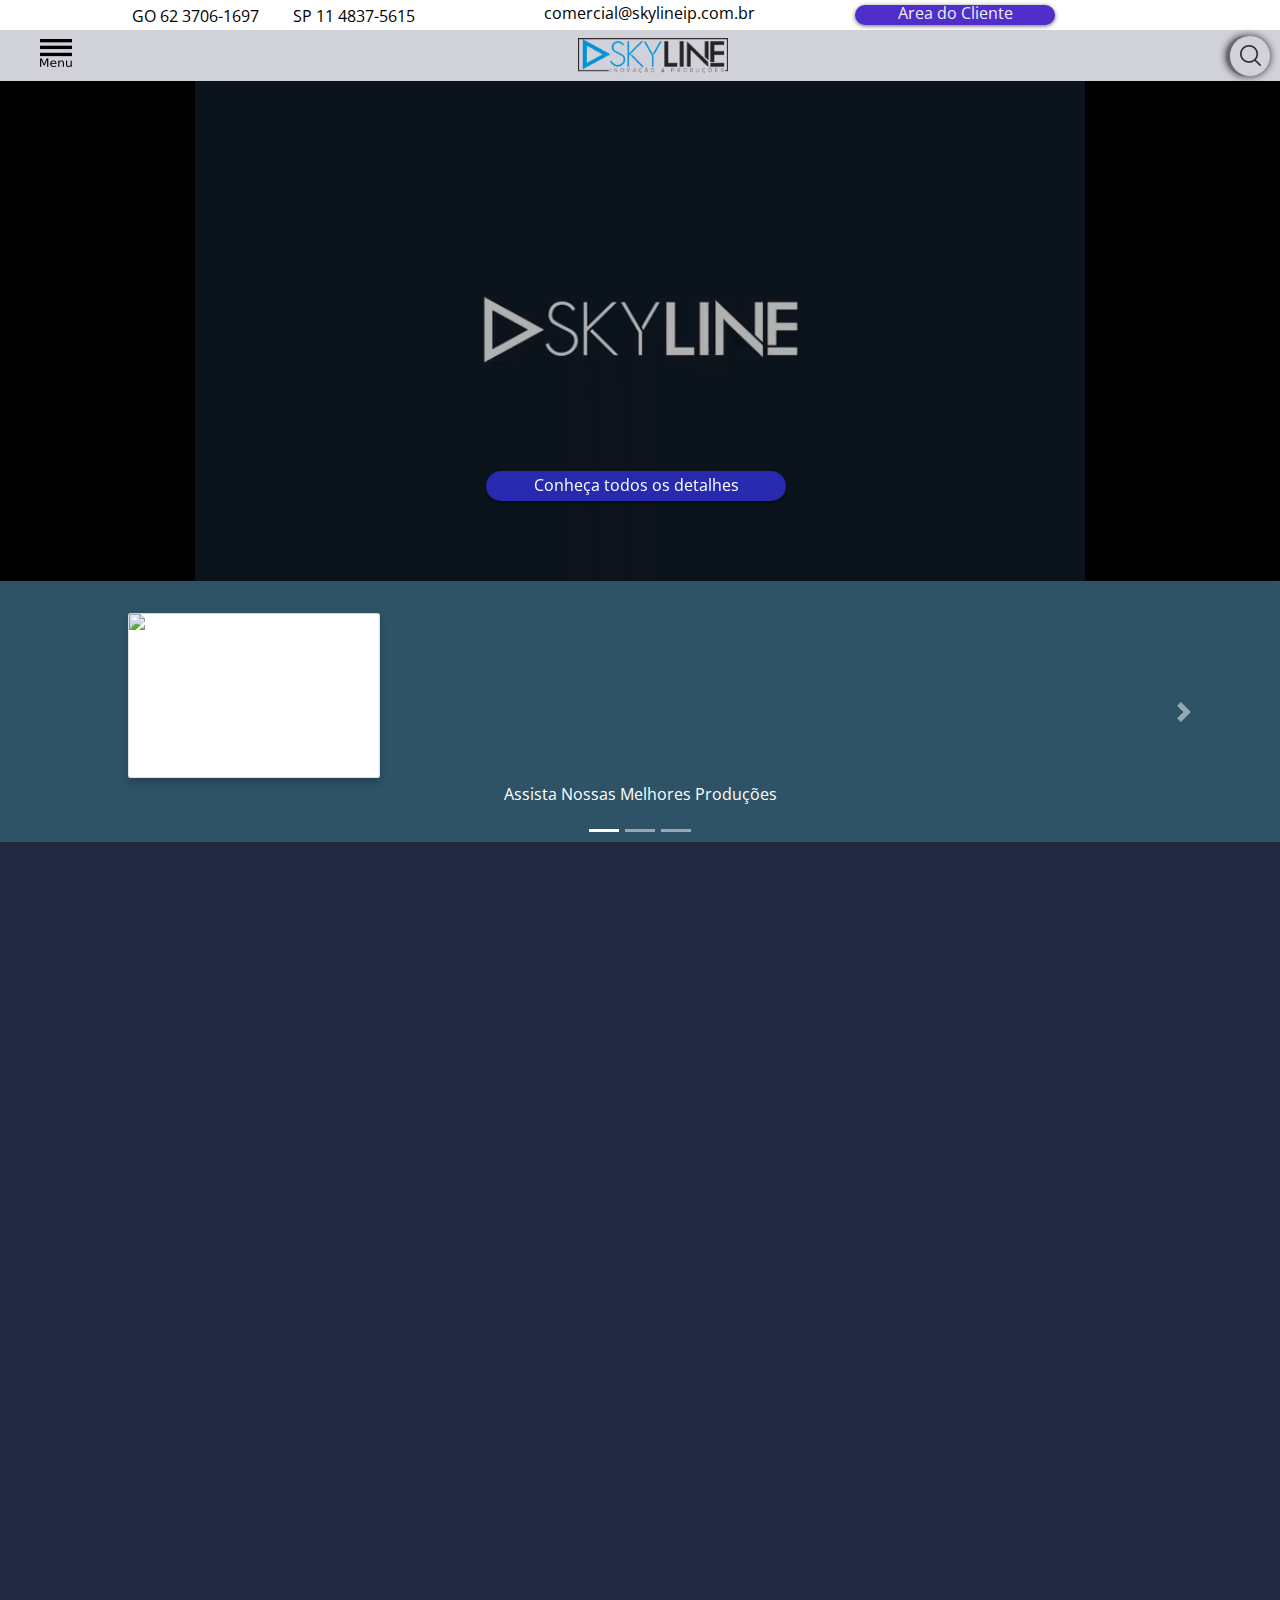
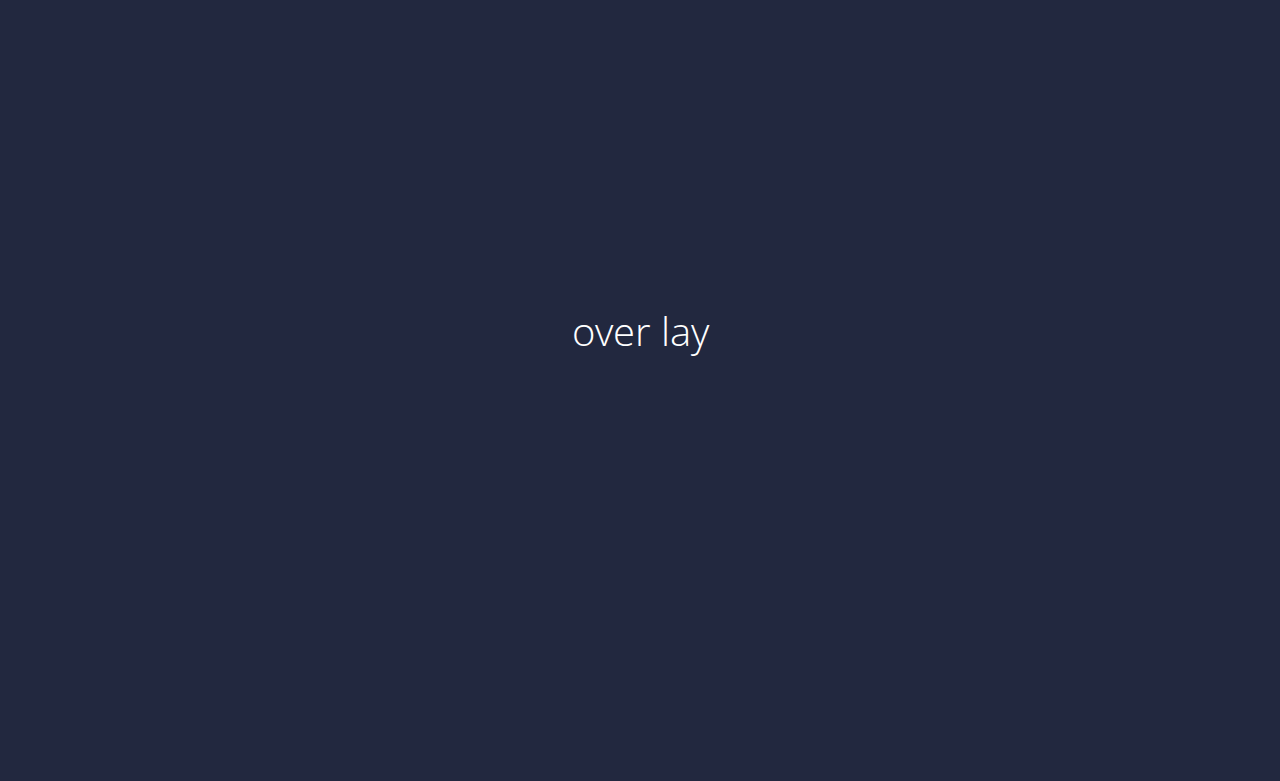
==== commit e2af7175: "ajustes de layout correçao carroceu" ====
--- a/index.html
+++ b/index.html
@@ -115,7 +115,7 @@
                 <div class="carousel-item carroselGeral active" >
                     <!--Mask color-->
                     <div id="firstSlide" class="view" >
-                        <div id="cardsFirstSlide" class="card videoList">
+                        <div id="cardsFirstSlide" class="firstSlide card videoList">
                             <div>
                                 <!-- Grid column -->
                                 <!--Modal: Name-->
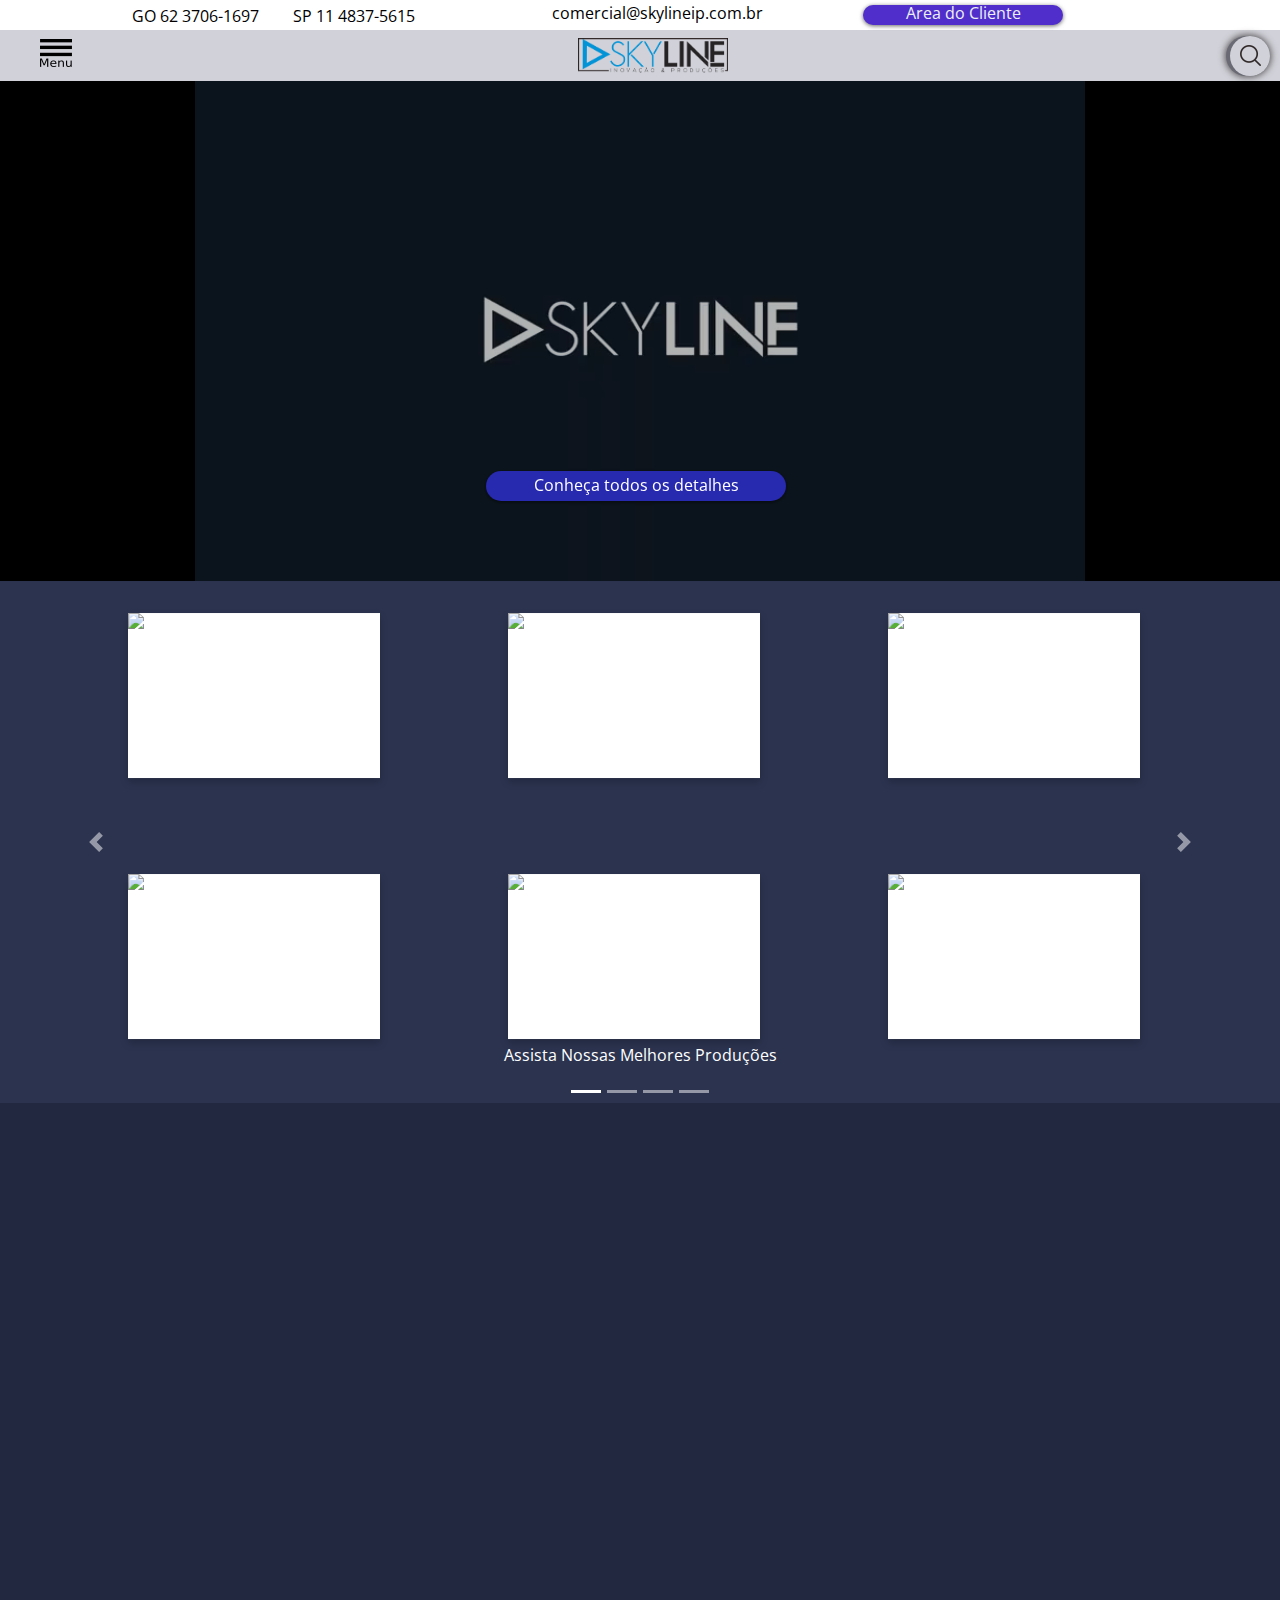
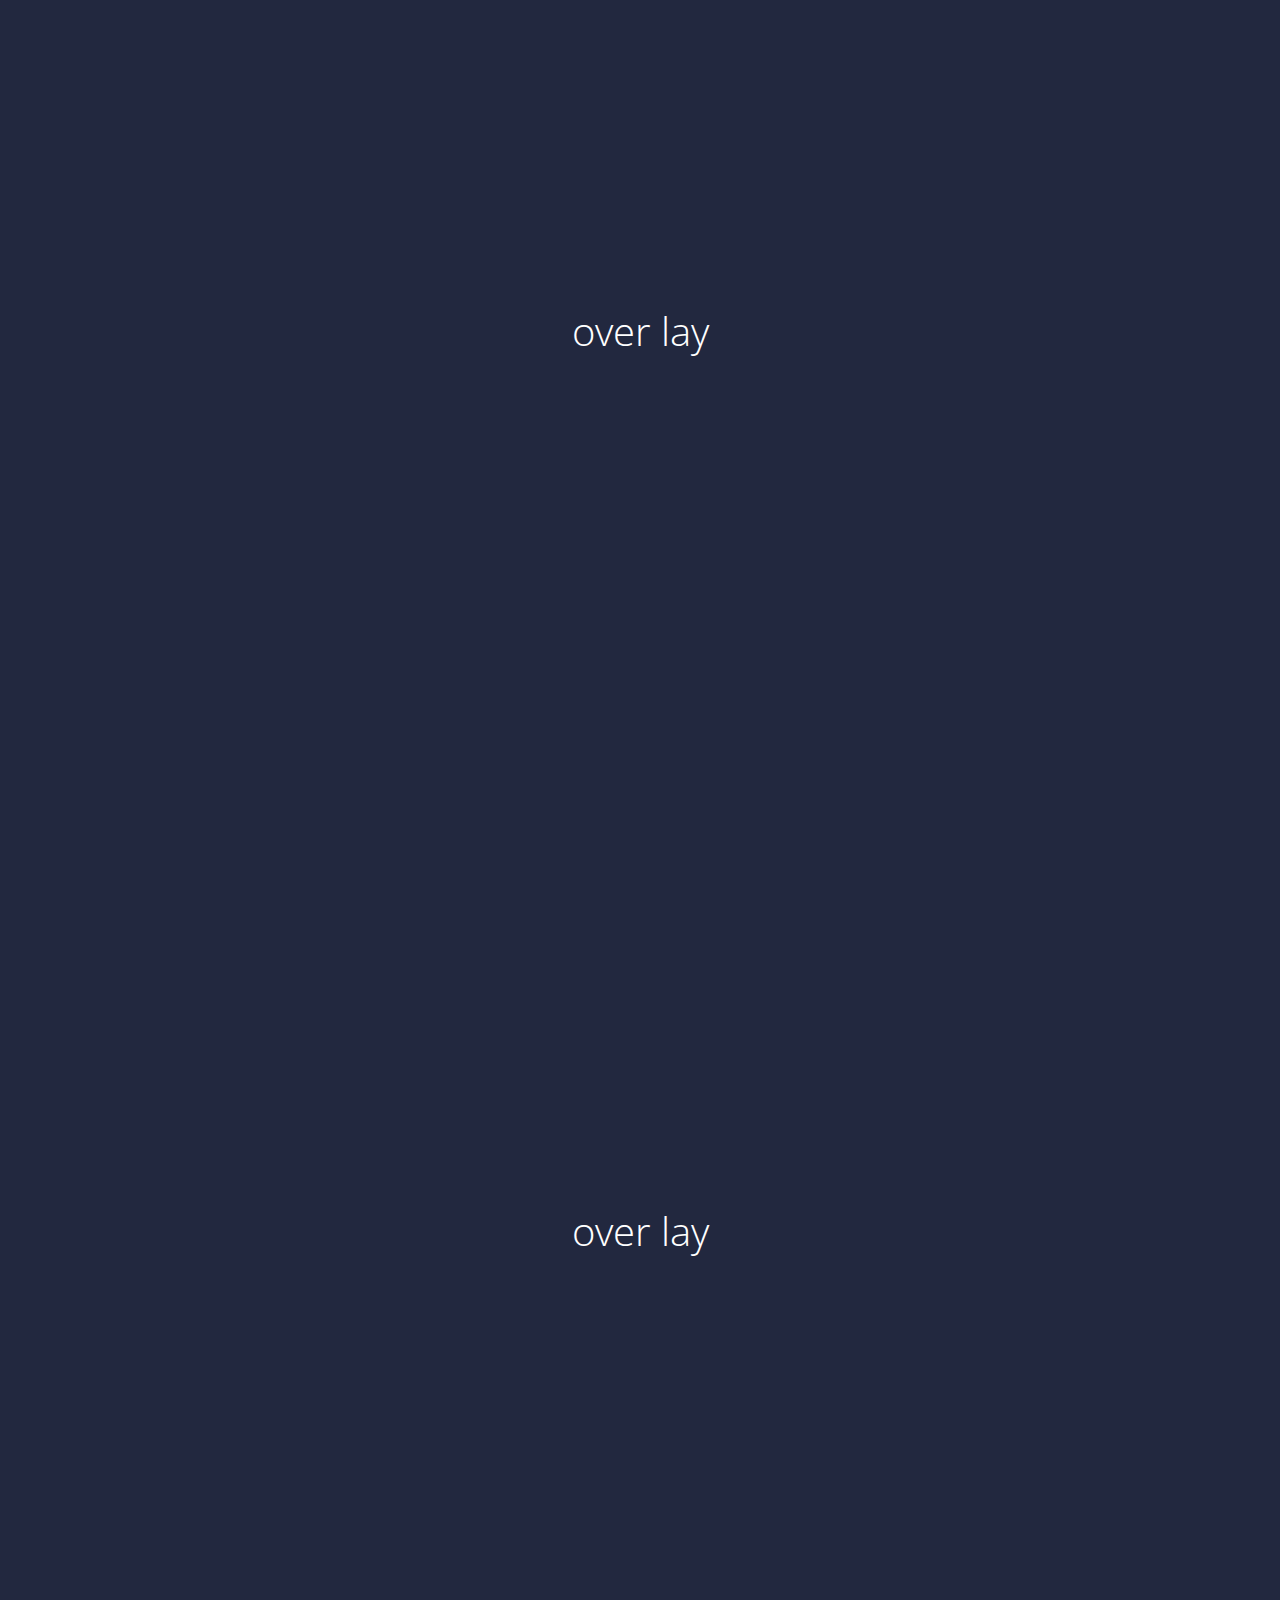
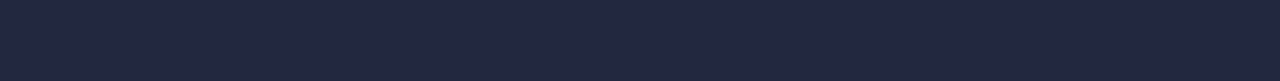
==== commit 859d8b10: "adiçao do quarto slide" ====
--- a/index.html
+++ b/index.html
@@ -21,7 +21,7 @@
                 <img src="./resources/telefone.png" alt=""> &nbsp; 
                 GO 62 3706-1697 &nbsp;
                 <img src="./resources/telefone.png" alt=""> &nbsp; 
-                SP 11 4837-5615
+                SP 11 4837-5615 &nbsp; 
             </li>
             <li class="nav-item contato">
                 <img src="./resources/email.png" alt=""> &nbsp;
@@ -48,7 +48,6 @@
                     <img src="./resources/imagens/search.png" alt="">
                 </a>
             </div>
-            
             <div class="collapse navbar-collapse" id="navbarSupportedContent">
                 <ul class="navbar-nav mr-auto ">
                     <li class="nav-item subBarItem">
@@ -76,29 +75,27 @@
             </div>
         </nav>
     </div>
-    <section>
-        <div id="carouselExampleSlidesOnly" class="carousel slide" data-ride="">
-            <div class="carousel-inner" >
-                <div class="carousel-item active" >
-                    <header>
-                        <div class="overlay"></div>
-                        <video playsinline="playsinline" autoplay="autoplay" muted="muted" loop="loop" width="100%"  height="100%">
-                            <source src="./resources/videos/SkylinePromoVideo.mp4" type="video/mp4"/>
-                        </video>
-                        <div id="linkSaibaMais" class="container h-100">
-                            <a id="textSaibaMaisLink" href="#">Conheça todos os detalhes</a>
-                        </div>
-                    </header>
-                </div>
-                <div class="carousel-item">
-                    <img class="d-block w-100" src="..." alt="Second slide">
-                </div>
-                <div class="carousel-item">
-                    <img class="d-block w-100" src="..." alt="Third slide">
-                </div>
+    <div id="carouselExampleSlidesOnly" class="carousel slide" data-ride="">
+        <div class="carousel-inner" >
+            <div class="carousel-item active" >
+                <header>
+                    <div class="overlay"></div>
+                    <video playsinline="playsinline" autoplay="autoplay" muted="muted" loop="loop" width="100%"  height="100%">
+                        <source src="./resources/videos/SkylinePromoVideo.mp4" type="video/mp4"/>
+                    </video>
+                    <div id="linkSaibaMais" class="container h-100">
+                        <a id="textSaibaMaisLink" href="#">Conheça todos os detalhes</a>
+                    </div>
+                </header>
+            </div>
+            <div class="carousel-item">
+                <img class="d-block w-100" src="..." alt="Second slide">
+            </div>
+            <div class="carousel-item">
+                <img class="d-block w-100" src="..." alt="Third slide">
             </div>
         </div>
-    </section>
+    </div>
     <section class="cd-section visible">
         <!--Carousel Wrapper-->
         <div id="carrocel-de-videos" class="carousel slide " data-ride=""><!--carousel-->
@@ -107,6 +104,7 @@
                 <li data-target="#carrocel-de-videos" data-slide-to="0" class="active"></li>
                 <li data-target="#carrocel-de-videos" data-slide-to="1"></li>
                 <li data-target="#carrocel-de-videos" data-slide-to="2"></li>
+                <li data-target="#carrocel-de-videos" data-slide-to="3"></li>
             </ol>
             <!--/.Indicadores-->
             <!--Slides-->
@@ -115,7 +113,7 @@
                 <div class="carousel-item carroselGeral active" >
                     <!--Mask color-->
                     <div id="firstSlide" class="view" >
-                        <div id="cardsFirstSlide" class="firstSlide card videoList">
+                        <div id="firstCardSlide1" class="firstSlidecard videoList">
                             <div>
                                 <!-- Grid column -->
                                 <!--Modal: Name-->
@@ -128,25 +126,19 @@
                                             <div id="elemento" class="modal-body mb-0 p-0" >
                                                 <button class="close" data-dismiss="modal">Fechar</button>
                                                 <div class="embed-responsive embed-responsive-16by9 z-depth-1-half">
-                                                    
                                                     <video controls onblur="pause()">
                                                         <source src="./resources/videos/SkylinePromoVideo.mp4" type="video/mp4">
                                                         </video>
-                                                        
-                                                    </div>
-                                                    
+                                                    </div>
                                                 </div>
                                             </div>
                                             <!--/.Content-->
-                                            
                                         </div>
                                     </div>
                                     <!--Modal: Name-->
-                                    
-                                    <a><img class="img-fluid z-depth-1" src="./resources/imagens/cartoes/firstSlide/0001.png" alt="video"
+                                    <a><img class="img-fluid z-depth-1" src="./resources/imagens/cartoes/1.png" alt="video"
                                         data-toggle="modal" data-target="#modal4"></a>
                                     </div>
-                                    
                                 </div>               
                             </div>
                             <!--Caption-->
@@ -158,112 +150,157 @@
                             <!--Caption-->
                         </div>
                         <!-- /.First slide -->
-                        
                         <!-- Second slide -->
                         <div class="carousel-item">
                             <!--Mask color-->
-                            <div class="view">
-                                <div class="mask rgba-purple-slight"></div>
-                            </div>
-                            
-                            <!--Caption-->
-                            <div class="carousel-caption">
-                                <div class="animated fadeInDown">
-                                    <h3 class="h3-responsive">Super light mask</h3>
+                            <div id="secondSlide" class="view" >
+                                <div id="firstCardSlide2" class="firstSlidecard videoList">
+                                    <div>
+                                        <!-- Grid column -->
+                                        <!--Modal: Name-->
+                                        <div class="modal fade" id="modal5" tabindex="-1" role="dialog" aria-labelledby="myModalLabel" aria-hidden="true">
+                                            <div class="modal-dialog modal-lg" role="document">
+                                                <!--Content-->
+                                                
+                                                <div class="modal-content">
+                                                    <!--Body-->
+                                                    <div id="elemento" class="modal-body mb-0 p-0" >
+                                                        <button class="close" data-dismiss="modal">Fechar</button>
+                                                        <div class="embed-responsive embed-responsive-16by9 z-depth-1-half">
+                                                            <video controls onblur="pause()">
+                                                                <source src="./resources/videos/SkylinePromoVideo.mp4" type="video/mp4">
+                                                                </video>
+                                                            </div>
+                                                        </div>
+                                                    </div>
+                                                    <!--/.Content-->
+                                                </div>
+                                            </div>
+                                            <!--Modal: Name-->
+                                            <a><img class="img-fluid z-depth-1" src="./resources/imagens/cartoes/7.png" alt="video"
+                                                data-toggle="modal" data-target="#modal5"></a>
+                                            </div>
+                                        </div>               
+                                    </div>
+                                    
+                                    <!--Caption-->
+                                    <div class="carousel-caption">
+                                        <div class="animated fadeInDown">
+                                            <h3 class="h3-responsive">Super light mask</h3>
+                                        </div>
+                                    </div>
+                                    <!--Caption-->
                                 </div>
-                            </div>
-                            <!--Caption-->
-                        </div>
-                        <!-- /.Second slide -->
-                        
-                        <!-- Third slide -->
-                        <div class="carousel-item">
-                            <!--Mask color-->
-                            <div class="view">
-                                <div class="card videoList">
-                                    <img class="card-img-top" src="..." alt="Card image cap">
-                                    <div class="card-body">
-                                        
-                                    </div>
+                                <!-- /.Second slide -->
+                                
+                                <!-- Third slide -->
+                                <div class="carousel-item">
+                                    <!--Mask color-->
+                                    <div id="tirdSlide" class="view" >
+                                        <div id="firstCardSlide3" class="tirdSlidecard videoList">
+                                            <div>
+                                                <!-- Grid column -->
+                                                <!--Modal: Name-->
+                                                <div class="modal fade" id="modal6" tabindex="-1" role="dialog" aria-labelledby="myModalLabel" aria-hidden="true">
+                                                    <div class="modal-dialog modal-lg" role="document">
+                                                        <!--Content-->
+                                                        
+                                                        <div class="modal-content">
+                                                            <!--Body-->
+                                                            <div id="elemento" class="modal-body mb-0 p-0" >
+                                                                <button class="close" data-dismiss="modal">Fechar</button>
+                                                                <div class="embed-responsive embed-responsive-16by9 z-depth-1-half">
+                                                                    <video controls onblur="pause()">
+                                                                        <source src="./resources/videos/SkylinePromoVideo.mp4" type="video/mp4">
+                                                                        </video>
+                                                                    </div>
+                                                                </div>
+                                                            </div>
+                                                            <!--/.Content-->
+                                                        </div>
+                                                    </div>
+                                                    <!--Modal: Name-->
+                                                    <a><img class="img-fluid z-depth-1" src="./resources/imagens/cartoes/13.png" alt="video"
+                                                        data-toggle="modal" data-target="#modal6"></a>
+                                                    </div>
+                                                </div>               
+                                            </div>
+                                            <!--Caption-->
+                                            <div class="carousel-caption">
+                                                <div class="animated fadeInDown">
+                                                    <h3 class="h3-responsive">Strong mask</h3>
+                                                </div>
+                                            </div>
+                                            <!--Caption-->
+                                        </div>
+                                        <!-- /.Third slide -->
+                                        <!--Four Slide-->
+                                        <div class="carousel-item">
+                                            <!--Mask color-->
+                                            <div id="fourSlide" class="view" >
+                                                <div id="firstCardSlide4" class="FourSlidecard videoList">
+                                                    <div>
+                                                        <!-- Grid column -->
+                                                        <!--Modal: Name-->
+                                                        <div class="modal fade" id="modal7" tabindex="-1" role="dialog" aria-labelledby="myModalLabel" aria-hidden="true">
+                                                            <div class="modal-dialog modal-lg" role="document">
+                                                                <!--Content-->
+                                                                
+                                                                <div class="modal-content">
+                                                                    <!--Body-->
+                                                                    <div id="elemento" class="modal-body mb-0 p-0" >
+                                                                        <button class="close" data-dismiss="modal">Fechar</button>
+                                                                        <div class="embed-responsive embed-responsive-16by9 z-depth-1-half">
+                                                                            <video controls onblur="pause()">
+                                                                                <source src="./resources/videos/SkylinePromoVideo.mp4" type="video/mp4">
+                                                                                </video>
+                                                                            </div>
+                                                                        </div>
+                                                                    </div>
+                                                                    <!--/.Content-->
+                                                                </div>
+                                                            </div>
+                                                            <!--Modal: Name-->
+                                                            <a><img class="img-fluid z-depth-1" src="./resources/imagens/cartoes/19.png" alt="video"
+                                                                data-toggle="modal" data-target="#modal7"></a>
+                                                            </div>
+                                                        </div>               
+                                                    </div>
+                                                    <!--Caption-->
+                                                    <div class="carousel-caption">
+                                                        <div class="animated fadeInDown">
+                                                            <h3 class="h3-responsive">Strong mask</h3>
+                                                        </div>
+                                                    </div>
+                                                    <!--Caption-->
+                                                </div>
+                                        <!--./Four Slide-->
+                                    </div>
+                                    <!--/.Slides-->
+                                    <!--Controls-->
+                                    <a class="carousel-control-prev" href="#carrocel-de-videos" role="button" data-slide="prev">
+                                        <span class="carousel-control-prev-icon" aria-hidden="true"></span>
+                                        <span class="sr-only">Previous</span>
+                                    </a>
+                                    <a class="carousel-control-next" href="#carrocel-de-videos" role="button" data-slide="next">
+                                        <span class="carousel-control-next-icon" aria-hidden="true"></span>
+                                        <span class="sr-only">Next</span>
+                                    </a>
+                                    <!--/.Controls-->
                                 </div>
-                                <div class="card videoList">
-                                    <img class="card-img-top" src="..." alt="Card image cap">
-                                    <div class="card-body">
-                                        
-                                    </div>
-                                </div>
-                                <div class="card videoList">
-                                    <img class="card-img-top" src="..." alt="Card image cap">
-                                    <div class="card-body">
-                                        
-                                    </div>
-                                </div>
-                                <div class="card videoList">
-                                    <img class="card-img-top" src="..." alt="Card image cap">
-                                    <div class="card-body">
-                                        
-                                    </div>
-                                </div>
-                                <div class="quebraFloat"></div>
-                                <div class="card videoList">
-                                    <img class="card-img-top" src="..." alt="Card image cap">
-                                    <div class="card-body">
-                                        
-                                    </div>
-                                </div>
-                                <div class="card videoList">
-                                    <img class="card-img-top" src="..." alt="Card image cap">
-                                    <div class="card-body">
-                                        
-                                    </div>
-                                </div>
-                                <div class="card videoList">
-                                    <img class="card-img-top" src="..." alt="Card image cap">
-                                    <div class="card-body">
-                                        
-                                    </div>
-                                </div>
-                                <div class="card videoList">
-                                    <img class="card-img-top" src="..." alt="Card image cap">
-                                    <div class="card-body">
-                                        
-                                    </div>
-                                </div>
-                                <div class="mask rgba-black-strong"></div>
-                            </div>
-                            
-                            <!--Caption-->
-                            <div class="carousel-caption">
-                                <div class="animated fadeInDown">
-                                    <h3 class="h3-responsive">Strong mask</h3>
-                                </div>
-                            </div>
-                            <!--Caption-->
-                        </div>
-                        <!-- /.Third slide -->
-                    </div>
-                    <!--/.Slides-->
-                    <!--Controls-->
-                    <a class="carousel-control-prev" href="#carrocel-de-videos" role="button" data-slide="prev">
-                        <span class="ca>rousel-control-prev-icon" aria-hidden="true"></span>
-                        <span class="sr-only">Previous</span>
-                    </a>
-                    <a class="carousel-control-next" href="#carrocel-de-videos" role="button" data-slide="next">
-                        <span class="carousel-control-next-icon" aria-hidden="true"></span>
-                        <span class="sr-only">Next</span>
-                    </a>
-                    <!--/.Controls-->
-                </div>
-                <!--Carousel Wrapper-->
-            </section>
-            <section class="cd-section visible paginatres">
-                <h2>over lay</h2>
-            </section>
-            <script src="./sources/js/jquery-2.1.4.js"></script>
-            <script src="./sources/js/velocity.min.js"></script>
-            <script src="./sources/js/velocity.ui.min.js"></script>
-            <script src="./sources/js/main.js"></script> <!-- Resource jQuery -->
-            <script src="sources/js/cardManipulador.js"></script>
-            <script src="sources/js/interacoesSite.js"></script>
-        </body>
-        </html>+                                <!--Carousel Wrapper-->
+                            </section>
+                            <section class="cd-section visible paginatres">
+                                <h2>over lay</h2>
+                            </section>
+                            <section class="cd-section visible paginatres">
+                                <h2>over lay</h2>
+                            </section>
+                            <script src="./sources/js/jquery-2.1.4.js"></script>
+                            <script src="./sources/js/velocity.min.js"></script>
+                            <script src="./sources/js/velocity.ui.min.js"></script>
+                            <script src="./sources/js/main.js"></script> <!-- Resource jQuery -->
+                            <script src="sources/js/cardManipulador.js"></script>
+                            <script src="sources/js/interacoesSite.js"></script>
+                        </body>
+                        </html>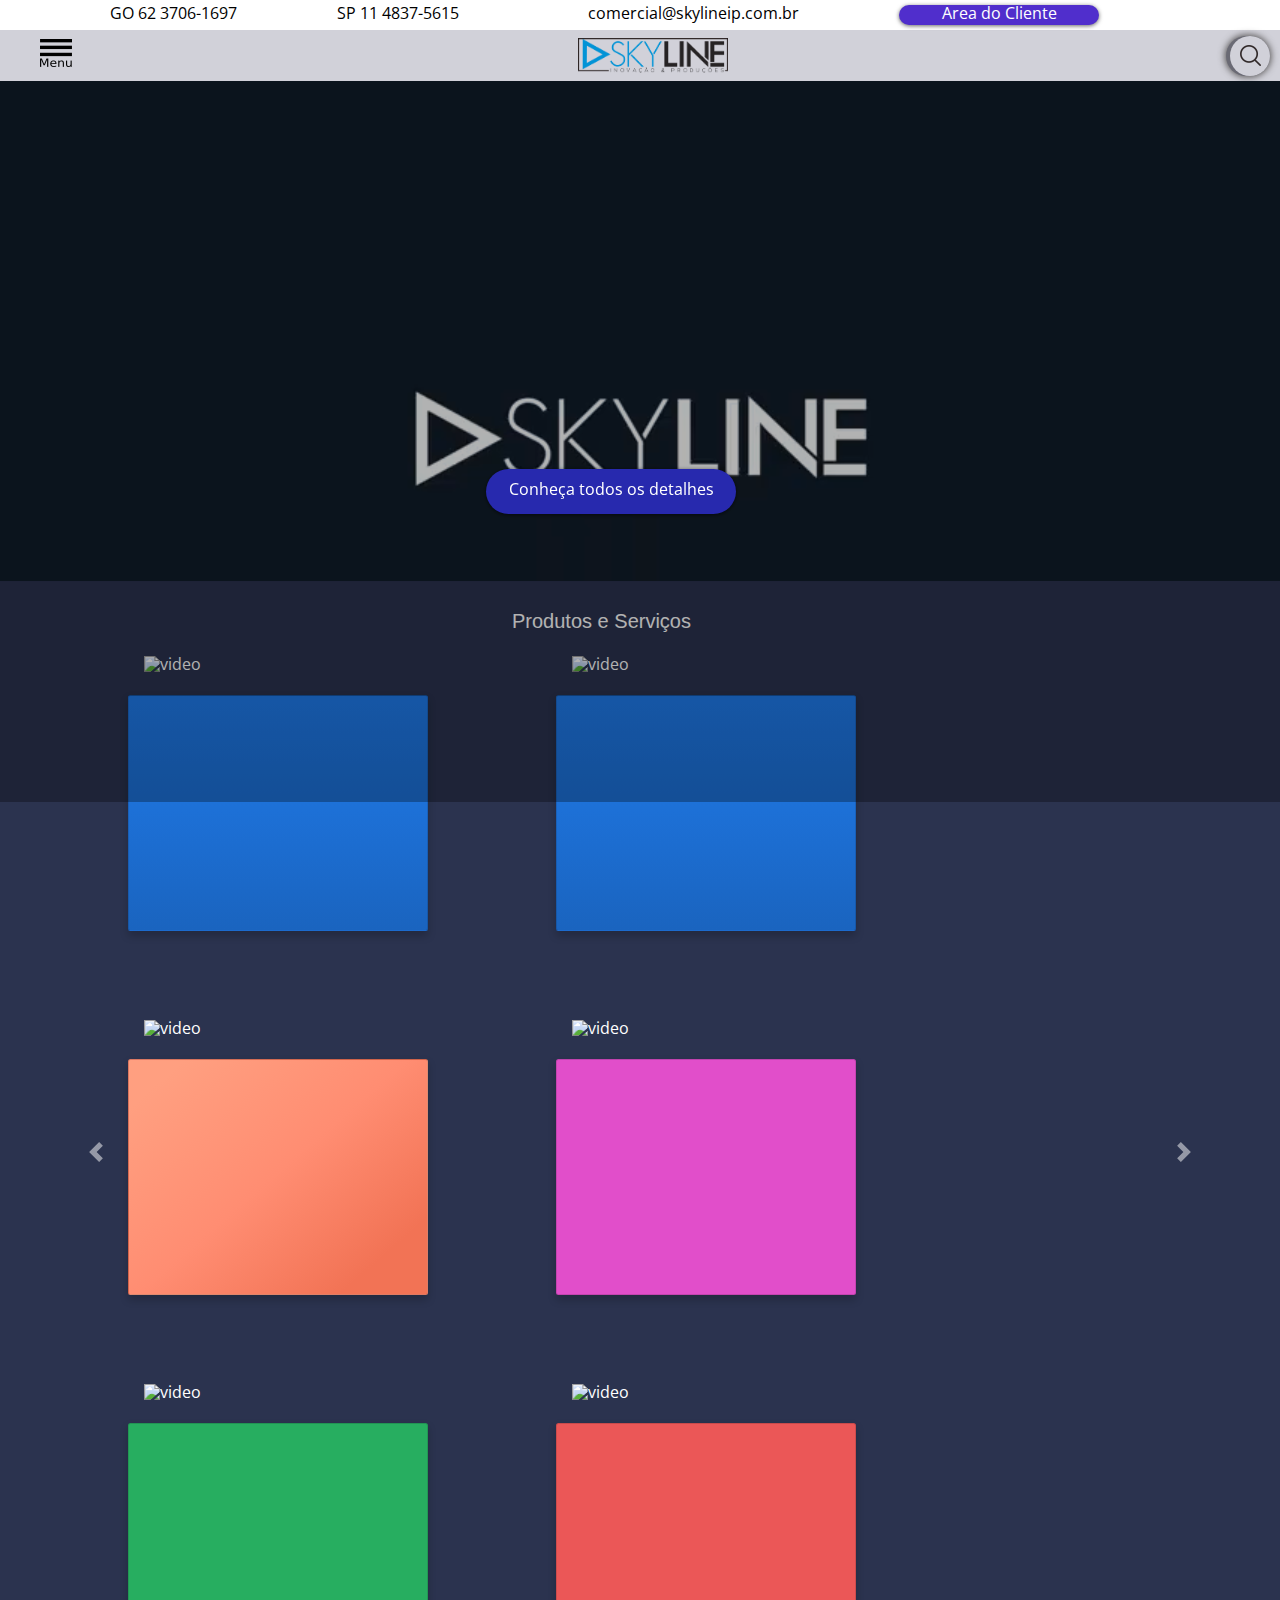
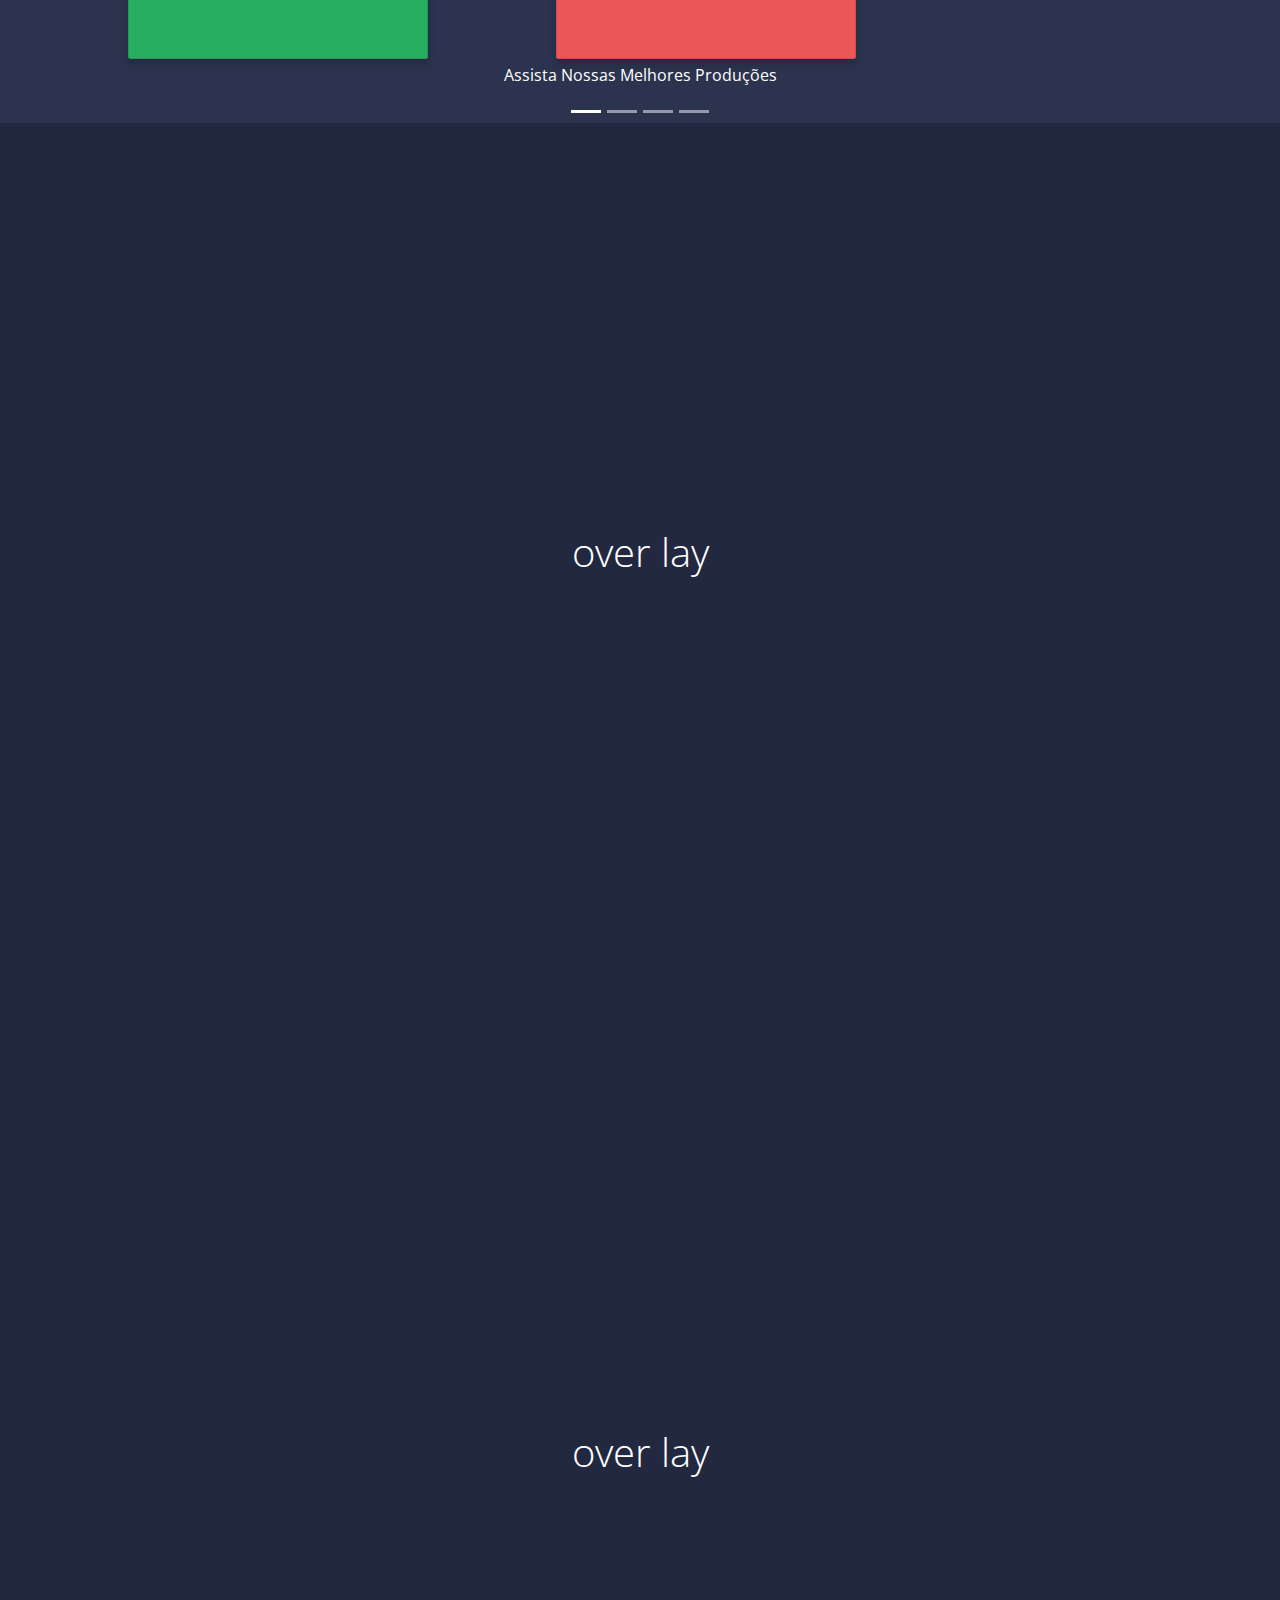
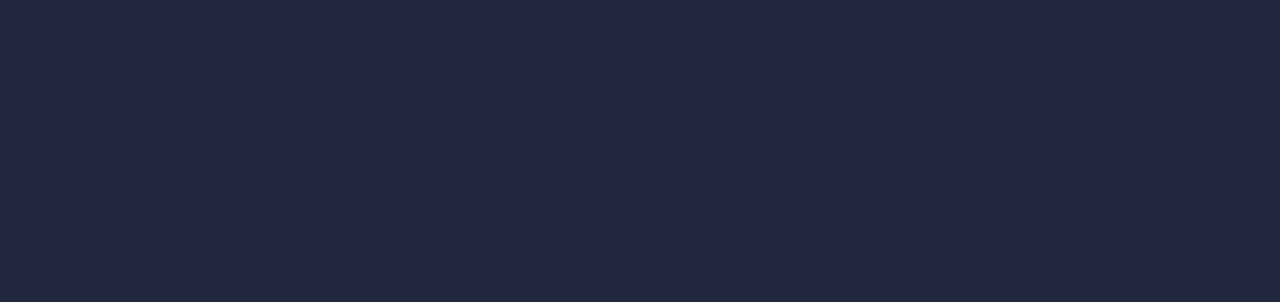
==== commit 444f5a92: "modelagem do estilo dos cartoes" ====
--- a/index.html
+++ b/index.html
@@ -18,17 +18,17 @@
     <nav class="navbar navbar-expand-lg nav-justifield topNav">
         <ul class="navbar-nav mr-auto">
             <li class="nav-item contato">
-                <img src="./resources/telefone.png" alt=""> &nbsp; 
-                GO 62 3706-1697 &nbsp;
-                <img src="./resources/telefone.png" alt=""> &nbsp; 
-                SP 11 4837-5615 &nbsp; 
+                GO 62 3706-1697 
+            </li>
+            <li class="nav-item contato">
+                SP 11 4837-5615 
             </li>
             <li class="nav-item contato">
                 <img src="./resources/email.png" alt=""> &nbsp;
                 <a class="blackLinks" href="mailto:comercial@skylineip.com.br">comercial@skylineip.com.br</a>
             </li>
             <li id="areaDoCliente" class="nav-item contato" >
-                <a >Area do Cliente</a>
+                <a href="#" style="color: white" >Area do Cliente</a>
             </li>
             
         </ul>
@@ -97,6 +97,7 @@
         </div>
     </div>
     <section class="cd-section visible">
+        
         <!--Carousel Wrapper-->
         <div id="carrocel-de-videos" class="carousel slide " data-ride=""><!--carousel-->
             <!--Indicadores--> 
@@ -109,18 +110,18 @@
             <!--/.Indicadores-->
             <!--Slides-->
             <div class="carousel-inner" role="listbox">
+                    <h1 id="tituloCarroceis">Produtos e Serviços</h1>
                 <!-- First slide -->
                 <div class="carousel-item carroselGeral active" >
                     <!--Mask color-->
                     <div id="firstSlide" class="view" >
-                        <div id="firstCardSlide1" class="firstSlidecard videoList">
+                        <div id="firstCardSlide1" class="firstSlidecard card videoList">
                             <div>
                                 <!-- Grid column -->
                                 <!--Modal: Name-->
                                 <div class="modal fade" id="modal4" tabindex="-1" role="dialog" aria-labelledby="myModalLabel" aria-hidden="true">
                                     <div class="modal-dialog modal-lg" role="document">
                                         <!--Content-->
-                                        
                                         <div class="modal-content">
                                             <!--Body-->
                                             <div id="elemento" class="modal-body mb-0 p-0" >
@@ -136,8 +137,8 @@
                                         </div>
                                     </div>
                                     <!--Modal: Name-->
-                                    <a><img class="img-fluid z-depth-1" src="./resources/imagens/cartoes/1.png" alt="video"
-                                        data-toggle="modal" data-target="#modal4"></a>
+                                    <a><img class="imgModal img-fluid z-depth-1" src="./resources/imagens/cartoes/1.png" alt="video"
+                                        data-toggle="modal" data-target="#modal4" style="overflow-x: 100px"></a>
                                     </div>
                                 </div>               
                             </div>
@@ -154,7 +155,7 @@
                         <div class="carousel-item">
                             <!--Mask color-->
                             <div id="secondSlide" class="view" >
-                                <div id="firstCardSlide2" class="firstSlidecard videoList">
+                                <div id="firstCardSlide2" class="firstSlidecard card videoList">
                                     <div>
                                         <!-- Grid column -->
                                         <!--Modal: Name-->
@@ -177,7 +178,7 @@
                                                 </div>
                                             </div>
                                             <!--Modal: Name-->
-                                            <a><img class="img-fluid z-depth-1" src="./resources/imagens/cartoes/7.png" alt="video"
+                                            <a><img class="imgModal img-fluid z-depth-1" src="./resources/imagens/cartoes/7.png" alt="video"
                                                 data-toggle="modal" data-target="#modal5"></a>
                                             </div>
                                         </div>               
@@ -197,7 +198,7 @@
                                 <div class="carousel-item">
                                     <!--Mask color-->
                                     <div id="tirdSlide" class="view" >
-                                        <div id="firstCardSlide3" class="tirdSlidecard videoList">
+                                        <div id="firstCardSlide3" class="tirdSlidecard card videoList">
                                             <div>
                                                 <!-- Grid column -->
                                                 <!--Modal: Name-->
@@ -220,7 +221,7 @@
                                                         </div>
                                                     </div>
                                                     <!--Modal: Name-->
-                                                    <a><img class="img-fluid z-depth-1" src="./resources/imagens/cartoes/13.png" alt="video"
+                                                    <a><img class="imgModal img-fluid z-depth-1" src="./resources/imagens/cartoes/13.png" alt="video"
                                                         data-toggle="modal" data-target="#modal6"></a>
                                                     </div>
                                                 </div>               
@@ -238,7 +239,7 @@
                                         <div class="carousel-item">
                                             <!--Mask color-->
                                             <div id="fourSlide" class="view" >
-                                                <div id="firstCardSlide4" class="FourSlidecard videoList">
+                                                <div id="firstCardSlide4" class="FourSlidecard card videoList">
                                                     <div>
                                                         <!-- Grid column -->
                                                         <!--Modal: Name-->
@@ -261,7 +262,7 @@
                                                                 </div>
                                                             </div>
                                                             <!--Modal: Name-->
-                                                            <a><img class="img-fluid z-depth-1" src="./resources/imagens/cartoes/19.png" alt="video"
+                                                            <a><img class="imgModal img-fluid z-depth-1" src="./resources/imagens/cartoes/19.png" alt="video"
                                                                 data-toggle="modal" data-target="#modal7"></a>
                                                             </div>
                                                         </div>               
--- a/style.css
+++ b/style.css
@@ -48,13 +48,30 @@
 .blackLinks{
   color: black;
 }
-
+/**
+*Titulo de todos os slides 
+**/
+#tituloCarroceis{
+  margin-left: 40%;
+  font-size: 20px;
+  font-family: sans-serif;
+  margin-top: 30px;
+}
 /*
 **1ª Pagina (Slide)
 */
 /*
 * Geremciamento de estilos do video
 */
+/*Imagens dos videos*/
+.imgModal{
+  position: relative;
+  top: -40px;
+  width: 90%;
+  margin-left: 5%;
+}
+/*cartões dos videos*/
+
 .cd-section iframe{
   margin: 0 auto;
   display: block;
@@ -70,22 +87,8 @@
   overflow: hidden;
 }
 
-#header #video {/*comentadp com #*/
-  position: relative;
-  top: 50%;
-  left: 50%;
-  min-width: 100%;
-  min-height: 100%;
-  width: auto;
-  height: auto;
-  z-index: 0;
-  -ms-transform: translateX(-50%) translateY(-50%);
-  -moz-transform: translateX(-50%) translateY(-50%);
-  -webkit-transform: translateX(-50%) translateY(-50%);
-  transform: translateX(-50%) translateY(-50%);
-}
 video{
-  position: absolute;
+  position: relative;
   z-index: 0;
 }
 
@@ -109,19 +112,19 @@
 */
 #linkSaibaMais{
   position:absolute;
-  padding: 6px;
+  padding-top: 1%;
   display: block;
   text-align: center;
   overflow: hidden;
-  max-width: 300px;
-  max-height: 30px;
+  max-width: 250px;
+  max-height: 45.29px;
   border-width: 2px;
   outline: none;
   border-radius: 50px;
   box-shadow: 0 1px 4px rgba(0, 0, 0, .6);
   background-color: #2729ae;
   transition: background-color .3s;
-  bottom: 80px;
+  bottom: 40%;
   margin-left: 38%;
   
 }
@@ -142,14 +145,13 @@
 
 /* Organiza a lista de videos na pagina 2 */
 .videoList{
-  margin-top: 2.5%;
+  margin-top: 5%;
   margin-left: 10%;
   margin-bottom: 5%;
-  
-  height: 165px;
-  width: 252px;
+  height: 236px;
+  width: 300px;
   float: left;
-  background-color: white;
+  background:linear-gradient(180deg, #2285FF -38.42%, #1A64BF 100%);;
   box-shadow: 0 4px 8px 0 rgba(0,0,0,0.2)
 }
 .quebraFloat{
@@ -216,6 +218,13 @@
 End of search bar
 */
 /**
+/**
+Correção BackDrop
+*/
+.modal-backdrop{
+  z-index: -1;
+}
+/*
 Formatação condicionada ao tamanho da tela (para tamanho menor que 600px)
 */
 @media (max-width: 600px){
@@ -227,4 +236,4 @@
   #imagenLogo{
     margin-right: 0;
   }
-}+}
